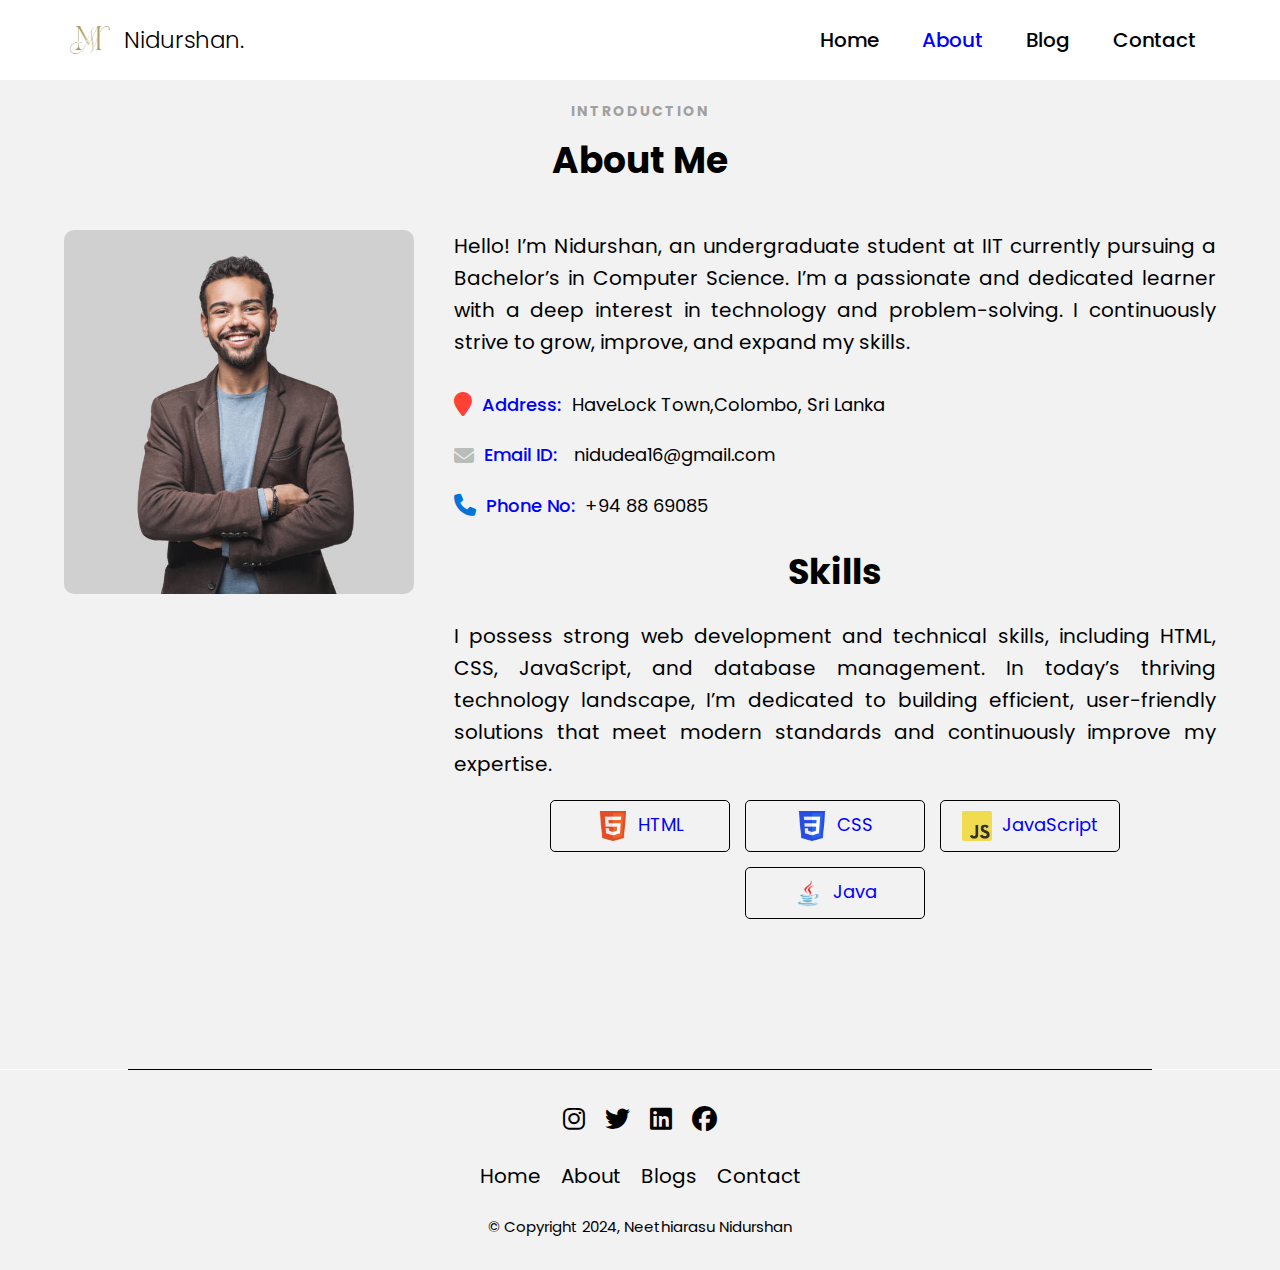
==== about.html @ 31b6a0bf "Changes in blog and html pages and css styling" ====
<!DOCTYPE html>
<html lang="en">
    
<head>
    <meta charset="UTF-8">
    <meta name="viewport" content="width=device-width, initial-scale=1.0">
    <link rel="stylesheet" href="https://cdnjs.cloudflare.com/ajax/libs/font-awesome/6.5.2/css/all.min.css">
    <link rel="stylesheet" href="style.css">
    <title>Portfolio Website</title>
</head>
<body>


    <!--
    =================================
        Header Section
    =================================
    - Contains the main navigation and logo
    - Fixed positioning at top of page
    - Includes responsive navigation toggle for mobile
    -->

    <header class="header">
        <!-- Logo container with image and text -->
        <div class="logo">
            <img src="images/download-removebg-preview.png" alt="logo">
            <span>Nidurshan.</span>
        </div>

        <input type="checkbox" id="check">
        <label for="check" class="icons">
            <i class="fas fa-bars" id="menu-icon"></i>
            <i class="fas fa-times" id="close-icon"></i>
        </label>

        <!-- Main navigation links -->
        <nav class="navbar">
            <a href="index.html" >Home</a>
            <a href="about.html" class="active">About</a>
            <a href="blogs.html" >Blog</a>
            <a href="contact.html" >Contact</a>
        </nav>
    </header>



    <main class="main-content">
        


        <section id="about" class="section">
            <div class="section-header">
                <h4>Introduction</h4>
                <h2>About Me</h2>
            </div>
            
            <div class="about-container">
                <div class="about-img">
                    <img src="images/image-bg.jpg" alt="Profile Picture" class="profile-image">
                </div>
                
                <div class="about-content">
                    <p class="about-text">
                        Hello! I’m Nidurshan, an undergraduate student at IIT currently pursuing a Bachelor’s in Computer Science.
                         I’m a passionate and dedicated learner with a deep 
                        interest in technology and problem-solving. I continuously strive to grow, improve, and expand my skills.
                    </p>
                    
                    <div class="contact-details">
                        <div class="detail-item">
                            <span class="icon"><i class="fa fa-map-marker" aria-hidden="true"></i></span>
                            <span class="label">Address:</span>
                            <span class="value">HaveLock Town,Colombo, Sri Lanka</span>
                        </div>
                        <div class="detail-item">
                            <span class="icon"><i class="fa fa-envelope" aria-hidden="true"></i></span>
                            <span class="label">Email ID:</span>
                            <span class="value">nidudea16@gmail.com</span>
                        </div>
                        <div class="detail-item">
                            <span class="icon"><i class="fa fa-phone" aria-hidden="true"></i></span>
                            <span class="label">Phone No:</span>
                            <span class="value">+94 88 69085</span>
                        </div>
                        
                    </div>
                    
                    <div id="skills" class="skills-section">
                        <h2>Skills</h2>
                        <div class="text">
                            I possess strong web development and technical skills, including HTML, CSS, JavaScript, and database management. 
                            In today’s thriving technology landscape, I’m dedicated to building efficient, 
                            user-friendly solutions that meet modern standards and continuously improve my expertise.
                        </div>
                  
                        <div class="cells">
                          <div class="cell">
                            <img src="images/html-logo.webp" alt="html logo">
                            <span>HTML</span>
                          </div>
                          
                          <div class="cell">
                            <img src="images/css-logo.webp" alt="css logo">
                            <span>CSS</span>
                          </div>
                          
                          <div class="cell">
                            <img src="images/javascript-logo.webp" alt="javascript logo">
                            <span>JavaScript</span>
                          </div>  
                          <div class="cell">
                            <img src="images/java-logo.png" alt="java logo">
                            <span>Java</span>
                          </div>
                        </div>
                      </div>
                </div>
            </div>
        </section>
    </main>
<hr>

<!--=================================
        Footer Section
    =================================
    Footer structure with three main sections:
    1. Social media icons
    2. Navigation menu
    3. Copyright text
-->
    
<footer>
    <ul class="social-icon">
        <li><a href=""><i class="fab fa-instagram"></i></a></li>
        <li><a href=""><i class="fab fa-twitter"></i></a></li>
        <li><a href=""><i class="fab fa-linkedin"></i></a></li>
        <li><a href=""><i class="fab fa-facebook"></i></a></li>
    </ul>

    <ul class="menu">
        <li><a href="index.html">Home</a></li>
        <li><a href="about.html">About</a></li>
        <li><a href="blogs.html">Blogs</a></li>
        <li><a href="contact.html">Contact</a></li>
    </ul>

    <p>
        <small>&copy; Copyright 2024, Neethiarasu Nidurshan</small>
    </p>
</footer>



</body>
</html>
---- style.css ----
@import url('https://fonts.googleapis.com/css2?family=Poppins:wght@300;400;500;600;700;800;900&display=swap');

/*
=================================
    Global Styles & Reset
=================================
    - Sets default styles and resets
    - Defines base font sizes and colors
    - Establishes basic layout parameters
*/

*{
    margin: 0;
    padding: 0;
    box-sizing: border-box;
    text-decoration: none;
    border: none;
    outline: none;
    font-family: 'Poppins', sans-serif;
}



html{
    font-size: 62.5%;
}

body{
    min-height: 100vh;
    
    color: #ffffff;
    line-height: 1.6;
    overflow:-moz-hidden-unscrollable;



}

section {
    padding: 60px 5%;
    max-width: 1400px;
    margin: 0 auto;
    min-height: 100vh;
}

main{
    background-color: #f2f2f2;
}

hr {
    border: none;
    height: 1px;
    background-color: black;
    width: 80%;
    margin: 0 auto;

}
/* HEADER / NAVIGATION LINKS */

.header {
    position: fixed;
    top: 0;
    left: 0;
    width: 100%;
    padding: 15px 5%;
    background-color:#fff;
    display: flex;
    justify-content: space-between;
    align-items: center;
    z-index: 100;
    transition: padding 0.3s ease;
}

.logo {
    display: flex;
    align-items: center;
}

.logo img {
    width: 50px;
    height: 50px;
    border-radius: 50%;
}

.logo span {
    color: black;
    font-size: 2.3rem;
    font-weight: 300;
    margin-left: 10px;
}

/* Navigation styles */
.navbar a {
    font-size: 2rem;
    color:black;
    text-decoration: none;
    font-weight: 500;
    margin: 0 20px;
    transition: color 0.3s ease;
}



.navbar a:hover,.navbar a.active {
    color: blue;
}

#check, .icons {
    display: none;
}

#close-icon,#menu-icon{
    color: black;
}

/* HOME SECTION */

.home{
    display: flex;
    justify-content: center;
    align-items: center;
    gap: 8rem;
    background-color: #f2f2f2;
}

.home .home-content h1{
    font-size: 6rem;
    font-weight: 700;
    line-height: 1.3;
    color: black;
}

span{
    color:blue;
}

.home-content h3{
    font-size: 4rem;
    margin-bottom: 1rem;
    font-weight: 700;
    color: black
}

.home-content p{
    font-size: 1.6rem;
}

.home-img{
    border-radius: 50%;
}

.home-img img{
    position: relative;
    width: 26vw;
    border-radius: 10%;
    box-shadow: 0 0 25px solid blue;
    cursor: pointer;
    transition: 0.2s linear;
}

.home-img img:hover{
    font-size: 1.8rem;
    font-weight: 500;
}

.social-icons a{
    display: inline-flex;
    justify-content: center;
    align-items: center;
    width: 4rem;
    height: 4rem;
    background-color: transparent;
    border: 0.2rem solid black;
    font-size: 2rem;
    border-radius: 50%;
    margin: 3rem 1.5rem 3rem 0;
    transition: 0.3s ease;
    color: black;
}

.social-icons a:hover{
    color: black;
    transform: scale(1.3) translateY(-5px);
    box-shadow: 0  0 25px black;
}

.btn{
    display: inline-block;
    padding: 1rem 2.8rem;
    background-color: white;
    border-radius: 4rem;
    font-size: 1.6rem;
    color: black;
    letter-spacing: 0.3rem;
    font-weight: 600;
    border: 2px solid black;
    transition: 0.3s ease;
    cursor: pointer;
}

.buttons a{
    display: inline-flex;
    justify-content: center;
    align-items: center;
    margin: 3rem 1.5rem 3rem 0;
    transition: 0.3s ease;
    color: black;
}

.buttons{
    display: flex;
    justify-content: flex-start;
    align-items: center;
}



.btn:hover{
    transform: scale3d(1.03);
    background-color: blue;
    color: black;
    box-shadow: 0 0 25px blue;
}

.typing-text{
    font-size: 34px;
    font-weight: 600;
    min-width: 280px;
}

.typing-text span{
    position: relative;
}

.typing-text span::before{
    content: "an Undegraduate.";
    color: blue;
    animation: words 20s infinite;
}

.typing-text span::after{
    content: "";
    background-color: #f2f2f2;
    position: absolute;
    width: calc(70%);
    height: 100%;
    border-left: 3px solid #f2f2f2;
    right: -8;
    animation: cursor 0.6s infinite;
}



@keyframes cursor{
    to{
        border-left: 2px solid blue;
    }
}

@keyframes words{
    0%, 20%{
        content: "a Web Developer.";
    }
}

/* About page */

/* ABOUT PAGE */
/* About section base styles */
#about {
    padding: 100px 5%;
}

.about-container {
    display: flex;
    justify-content: space-between;
    align-items: flex-start;
    gap: 40px;
    margin-top: 40px;
}

.section-header h4 {
    color: #a0a0a0;
    font-size: 14px;
    text-transform: uppercase;
    letter-spacing: 2px;
    margin-bottom: 10px;
}

.about-img {
    flex: 0 0 350px; /* Fixed width for image container */
}

.about-img img {
    width: 100%;
    height: auto;
    object-fit: cover;
    border-radius: 10px;
}

.about-content {
    flex: 1;
}

.section-header h2 {
    color: black;
    text-align: center;
    margin-bottom: 30px;
}

.about-text {
    font-size: 20px;
    line-height: 1.6;
    margin-bottom: 30px;
    color: black;
    text-align: justify;
}

/* Skills section */
.skills-section {
    padding: 0;
    margin-bottom: 50px;
}

.skills-section h2 {
    text-align: center;
    font-size: 35px;
    color: black;
    margin-bottom: 20px;
}

.skills-section .text {
    text-align: justify;
    margin-bottom: 20px;
    font-size: 20px;
    color: black;
}

.skills-section .cells {
    display: flex;
    justify-content: center;
    flex-wrap: wrap;
    gap: 15px;
}

.skills-section .cells .cell {
    display: flex;
    justify-content: center;
    align-items: center;
    gap: 10px;
    width: 180px;
    padding: 10px 20px;
    border: 1.5px solid black;
    border-radius: 5px;
}

.skills-section .cells .cell img {
    width: 30px;
    height: 30px;
    object-fit: contain;
    border-radius: 2px;
}

.skills-section .cells .cell span {
    font-size: 18px;
}

/* Contact details */
.contact-details {
    margin: 30px 0;
}

.detail-item {
    display: flex;
    align-items: center;
    margin-bottom: 15px;
    font-size: 18px;
}

.detail-item .icon {
    margin-right: 10px;
    font-size: 22px;
}

.detail-item .label {
    font-weight: 500;
    margin-right: 10px;
    min-width: 80px;
}

.detail-item .value {
    color: black;
}


.detail-item .fa-map-marker {
    color: #FF4136;  /* Bright red color */
    font-size: 24px;
}

/* Email icon styling */
.detail-item .fa-envelope {
    color: #b8bdb9;  /* Green color */
    font-size: 20px;
}

/* Phone icon styling */
.detail-item .fa-phone {
    color: #0074D9;  /* Blue color */
    font-size: 22px;
}

/* Container styles */
.container {
    max-width: 1200px;
    margin: 0 auto;
    padding: 120px 20px;
}

.expertise-header {
    text-align: center;
    margin-bottom: 40px;
}

.expertise-header h4 {
    color: #a0a0a0;
    font-size: 14px;
    text-transform: uppercase;
    letter-spacing: 2px;
    margin-bottom: 10px;
}

.expertise-header h2 {
    font-size: 36px;
    color: black;
}

/* Grid layout */
.expertise-grid {
    display: grid;
    grid-template-columns: repeat(auto-fit, minmax(300px, 1fr));
    gap: 20px;
}

/* Card container */
.expertise-card {
    display: flex;
    flex-direction: column;
    position: relative;
    height: 500px;
    background: rgba(242, 242, 242, 0.1);
    backdrop-filter: blur(10px);
    -webkit-backdrop-filter: blur(10px);
    border-radius: 8px;
    overflow: hidden;
    transition: transform 0.3s ease, box-shadow 0.3s ease;
    box-shadow: 10px 10px 15px rgba(70, 70, 70, 0.12);
    cursor: pointer;
    border: 1px solid rgba(255, 255, 255, 0.2);
}

.expertise-card:hover {
    transform: translateY(-5px);
    box-shadow: 10px 10px 15px rgba(70, 70, 70, 0.2);
}

/* Image styles */
.expertise-image {
    width: 100%;
    height: 200px;
    object-fit: cover;
    transition: transform 0.3s ease-in-out;
}

.expertise-card:hover .expertise-image {
    transform: scale(1.2);
}

/* Content container */
.expertise-content {
    display: flex;
    flex-direction: column;
    padding: 20px;
    position: relative;
    height: calc(100% - 200px); 
}

/* Title styles */
.expertise-title {
    font-size: 20px;
    font-weight: bold;
    margin-bottom: 10px;
    color: #333;
}

/* Date styles */
.expertise-date {
    font-size: 12px;
    color: #a0a0a0;
    margin-bottom: 15px;
}

/* Description styles */
.expertise-description {
    font-size: 14px;
    color: #a0a0a0;
    line-height: 1.6;
    /* Add max-height and overflow for long content */
    max-height: 120px;
    overflow: hidden;
    text-overflow: ellipsis;
    display: -webkit-box;
    -webkit-line-clamp: 5;
    -webkit-box-orient: vertical;
}

/* Read more button container */
.read-more-box {
    position: absolute;
    bottom: 10px;
    left: 20px;
    background-color: #0066cc;
    padding: 8px 16px;
    border-radius: 4px;
    transition: background-color 0.3s ease;
}

.read-more-box span {
    color: white;
    font-size: 14px;
    font-weight: 500;
    letter-spacing: 0.5px;
}

.expertise-card:hover .read-more-box {
    background-color: #0052a3;
}


/* Contact Page */

/* Contact Info Styles */
.contact-section {
    background-color: #f2f2f2;
    color: black;
    padding: 120px 4% 3% 5%;
    font-family: 'Poppins', sans-serif;
}

.section-header {
    text-align: center;
    margin-bottom: 40px;
}

.section-header h4 {
    color: #a0a0a0;
    font-size: 14px;
    text-transform: uppercase;
    letter-spacing: 2px;
    margin-bottom: 10px;
}

.section-header h2 {
    font-size: 36px;
    margin-bottom: 10px;
}

.section-header p {
    font-size: 14px;
    color: #777;
}

.contact-container {
    display: flex;
    justify-content: space-between;
    gap: 45px;
    max-width: 1200px;
    margin: 0 auto;
}

.contact-info, .contact-form {
    flex: 1;
}

/* Contact Info Side*/
.contact-info {
    display: flex;
    flex-direction: column;
    align-items: flex-start;
    box-shadow: 10px 10px 15px rgba(70,70,70,0.12);
    border-radius: 8px;
    padding: 20px;
    background: white;
    transform: translateY(0);
    transition: transform 0.3s ease, box-shadow 0.3s ease;
    
}

.contact-info .profile-image {
    width: 100%;
    border-radius: 8px;
    margin-bottom: 3px;
}

.contact-info h2 {
    font-size: 24px;
    margin-bottom: 10px;
}

.job-title {
    font-size: 16px;
    color: #777;
    margin-bottom: 15px;
}

.availability {
    font-size: 14px;
    line-height: 1.6;
    margin-bottom: 20px;
}

.contact-details {
    margin-bottom: 20px;
}

.contact-details p {
    margin-bottom: 5px;
}

.contact-details a {
    color: black;
    text-decoration: none;
}

.social-media p {
    color: black;
}

.social-icons {
    display: flex;
    gap: 10px;
}

.social-icons a {
    color:black;
    text-decoration: none;
    font-size: 18px;
    transition: color 0.3s ease;
}

.social-icons a:hover {
    color: #3498db;
}



/* Contact Info Form Styles */
.contact-form {
    min-width: 75%;
    display: flex;
    flex-direction: column;
    box-shadow: 0 10px 30px rgba(0, 0, 0, 0.15);
    overflow: hidden;
    border-radius: 8px;
    padding: 20px;
    background: white;
    transform: translateY(0);
    transition: transform 0.3s ease, box-shadow 0.3s ease;
}

.form-group {
    margin-bottom: 20px;
}

.form-group label {
    display: block;
    font-size: 12px;
    color:black;
    margin-bottom: 5px;
}

/* Attribute Selector */
input[required],
.form-group textarea {
    width: 100%;
    padding: 12px;
    background-color:rgba(176, 170, 170, 0.12);
    border: none;
    border-radius: 4px;
    color: black;
    font-size: 16px;
    box-shadow: inset -10px -10px 15px rgba(19, 16, 16, 0.12), 
           i
}

.form-group textarea {
    resize:none;
    height: 350px;
}

.send-message {
    align-self: center;
    background-color: black;
    color: white;
    border: none;
    font-size: 16px;
    cursor: pointer;
    display: flex;
    align-items: center;
    gap: 10px;
    padding: 10px 10px;
    transition:  0.3s ease;
}

.send-message:hover {
    gap: 15px;
}




/* footer */

footer{
    position: relative;
    background-color:  #f2f2f2;
    width: 100%;
    min-height: 100px;
    padding: 20px 50px;
    display: flex ;
    justify-content: center;
    align-items: center;
    flex-direction: column;
}

footer .social-icon, 
footer .menu{
    position: relative;
    display: flex;
    justify-content: center;
    align-items: center;
    margin: 10px 0;
    flex-wrap: wrap;
}

footer .social-icon li,
footer .menu li{
    list-style: none;

}
footer .social-icon li a{
    font-size: 2.5rem;
    color:black;
    margin: 0 10px;
    display: inline-block;
    transition: 0.5s;
}

footer .social-icon li a:hover{
    transform: translateY(-10px);
}

footer .menu li a{
    font-size: 2rem;
    color: black;
    margin: 0 10px;
    display: inline-block;
    text-decoration: none;
    opacity: 1;
}

footer .menu li a:hover{
    opacity: 1.5;
}

footer p{
    color: black;
    text-align: center;
    margin-top: 10px;
    margin-bottom: 10px;
    font-size: 1.8rem;
}

/*
=================================
    Media Queries
=================================
    - Breakpoints at 1024px, 992px, 768px, and 480px
    - Responsive adjustments for layout and typography
    - Mobile navigation handling
*/


/* Large tablet and small desktop adjustments */
@media (max-width: 1024px){
    .home{
        gap: 4rem;
    }
    .home-img img{
        width: 40vw;
        margin-top: 4rem;
    }
    .box-wrapper {
        flex-direction: column;
    }
}


/* Tablet layout adjustments */
@media (max-width: 992px) {
    .header {
        padding: 12px 4%;
    }

    section {
        padding: 60px 4%;
    }

    h1 {
        font-size: 2rem;
    }

    .home{
        flex-direction: column;
    }

    .home .home-content h3{
        font-size: 2.5rem;
    }

    .home-content h1{
        font-size: 5rem;
    }

    .home-img img{
        width: 50vw;
        margin-top: 4rem;
    }

    .contact-container {
        flex-direction: column;
    }
    
    .contact-info, .contact-form {
        width: 100%;
    }
    
    .profile-image , .about-image{
        max-width: 300px;
    }
    .about-container {
        gap: 30px;
    }
    
    .about-img {
        flex: 0 0 250px;
    }
    
    .about-text {
        font-size: 18px;
    }
    
    .skills-section .cells .cell {
        width: 160px;
    }

    
}

/* Mobile navigation and layout adjustments */
@media (max-width: 768px) {
    .icons {
        display: block;
        font-size: 3rem;
        cursor: pointer;
    }

    #check:checked~.icons #menu-icon{
        display: none;
    }

    .icons #close-icon{
        display: none;
    }

    #check:checked~.icons #close-icon{
        display: block;
    }

    #check:checked ~ .navbar {
        height: auto;
        padding: 15px 0;
    }

    .navbar {
        position: absolute;
        top: 100%;
        left: 0;
        width: 100%;
        background-color: rgb(255, 255, 255,0.2);
        backdrop-filter: blur(10px);
        height: 0;
        overflow: hidden;
        transition: height 0.3s ease;
    }
    .navbar a {
        display: block;
        margin: 15px 0;
        text-align: center;
    }

    .home{
        flex-direction: column;
    }

    .home .home-content h3{
        font-size: 2rem;
    }

    .home-content h1{
        font-size: 3rem;
    }

    .home-img img{
        width: 60vw;
        margin-top: 3rem;
    }

    .text-content,.typing-text {
        padding-right: 0;
        text-align: center;
    }

    #about {
        padding: 90px 4%;
    }
    
    .about-container {
        flex-direction: column;
        align-items: center;
        gap: 30px;
    }
    
    .about-img {
        flex: 0 0 auto;
        width: 200px;
    }
    
    .about-content {
        width: 100%;
    }
    
    .skills-section .text {
        font-size: 18px;
    }
    
    .detail-item {
        font-size: 16px;
    }


    .expertise-grid {
        grid-template-columns: 1fr;
    }

    .social-icons, .buttons {
        justify-content: center;
    }

    .image-content {
        margin-bottom: 30px;
    }

    .section-header h2 {
        font-size: 28px;
    }
    
    .detail-item {
        justify-content: center;
    }
    
    .contact-info h2 {
        font-size: 20px;
    }
    
    .form-group input,
    .form-group textarea {
        font-size: 14px;
    }

}

/* Small mobile device optimizations */
@media (max-width: 480px) {
    h1 {
        font-size: 1.8rem;
    }

    .logo span {
        font-size: 2rem;
    }

    .detail-item {
        flex-direction: column;
        align-items: flex-start;
    }
    
    .detail-item .label {
        margin-bottom: 5px;
    }

    .contact-section {
        padding: 40px 4%;
    }
    
    .section-header h2 {
        font-size: 24px;
    }
    
    .social-icons, .buttons {
        flex-wrap: wrap;
    }

    .profile-image , .about-image{
        width: 300px;
    }
    #about {
        padding: 40px 3%;
    }
    
    .about-img {
        width: 180px;
    }
    
    .section-header h2 {
        font-size: 24px;
    }
    
    .about-text {
        font-size: 16px;
    }
    
    .skills-section h2 {
        font-size: 24px;
    }
    
    .skills-section .cells .cell {
        width: 140px;
        padding: 8px 15px;
    }
    
    .skills-section .cells .cell img {
        width: 25px;
        height: 25px;
    }
    
    .skills-section .cells .cell span {
        font-size: 16px;
    }
    
    .detail-item {
        font-size: 14px;
    }
    
    .detail-item .icon {
        font-size: 18px;
    }

}
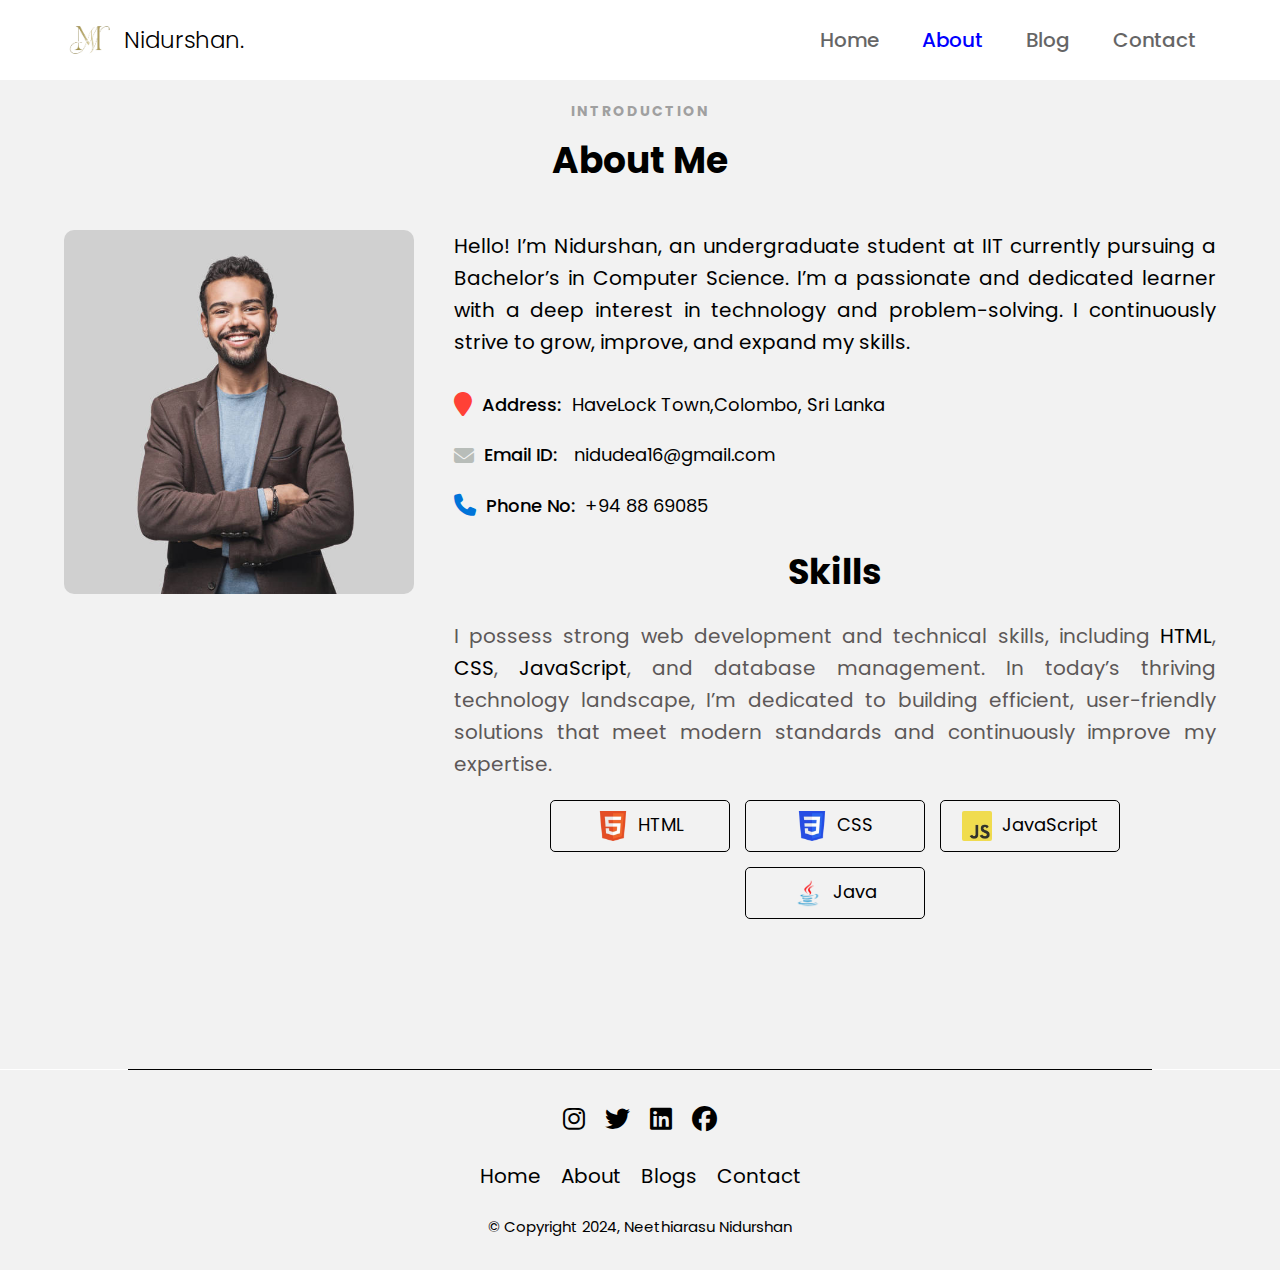
==== commit 35f7e35a: "Changes in css styling" ====
--- a/about.html
+++ b/about.html
@@ -5,8 +5,8 @@
     <meta charset="UTF-8">
     <meta name="viewport" content="width=device-width, initial-scale=1.0">
     <link rel="stylesheet" href="https://cdnjs.cloudflare.com/ajax/libs/font-awesome/6.5.2/css/all.min.css">
-    <link rel="stylesheet" href="style.css">
-    <title>Portfolio Website</title>
+    <link rel="stylesheet" href="css/style.css">
+    <title>About</title>
 </head>
 <body>
 
@@ -61,7 +61,7 @@
                 
                 <div class="about-content">
                     <p class="about-text">
-                        Hello! I’m Nidurshan, an undergraduate student at IIT currently pursuing a Bachelor’s in Computer Science.
+                        Hello! I’m <span>Nidurshan</span>, an undergraduate student at IIT currently pursuing a Bachelor’s in Computer Science.
                          I’m a passionate and dedicated learner with a deep 
                         interest in technology and problem-solving. I continuously strive to grow, improve, and expand my skills.
                     </p>
@@ -88,27 +88,31 @@
                     <div id="skills" class="skills-section">
                         <h2>Skills</h2>
                         <div class="text">
-                            I possess strong web development and technical skills, including HTML, CSS, JavaScript, and database management. 
+                            I possess strong web development and technical skills, including 
+                            <span class="highlight">HTML</span>, 
+                            <span class="highlight">CSS</span>, 
+                            <span class="highlight">JavaScript</span>, and database management. 
                             In today’s thriving technology landscape, I’m dedicated to building efficient, 
                             user-friendly solutions that meet modern standards and continuously improve my expertise.
                         </div>
+                        
                   
-                        <div class="cells">
-                          <div class="cell">
+                        <div class="boxs">
+                          <div class="box">
                             <img src="images/html-logo.webp" alt="html logo">
                             <span>HTML</span>
                           </div>
                           
-                          <div class="cell">
+                          <div class="box">
                             <img src="images/css-logo.webp" alt="css logo">
                             <span>CSS</span>
                           </div>
                           
-                          <div class="cell">
+                          <div class="box">
                             <img src="images/javascript-logo.webp" alt="javascript logo">
                             <span>JavaScript</span>
                           </div>  
-                          <div class="cell">
+                          <div class="box">
                             <img src="images/java-logo.png" alt="java logo">
                             <span>Java</span>
                           </div>
--- a/css/style.css
+++ b/css/style.css
@@ -0,0 +1,1207 @@
+
+@import url('https://fonts.googleapis.com/css2?family=Poppins:wght@300;400;500;600;700;800;900&display=swap');
+
+/*
+=================================
+    Global Styles & Reset
+=================================
+    - Sets default styles and resets
+    - Defines base font sizes and colors
+    - Establishes basic layout parameters
+*/
+
+*{
+    margin: 0;
+    padding: 0;
+    box-sizing: border-box;
+    text-decoration: none;
+    border: none;
+    outline: none;
+    font-family: 'Poppins', sans-serif;
+}
+
+
+
+html{
+    font-size: 62.5%;
+}
+
+body{
+    min-height: 100vh;
+    
+    color: #ffffff;
+    line-height: 1.6;
+    overflow:-moz-hidden-unscrollable;
+
+
+
+}
+
+section {
+    padding: 60px 5%;
+    max-width: 1400px;
+    margin: 0 auto;
+    min-height: 100vh;
+}
+
+main{
+    background-color: #f2f2f2;
+}
+
+hr {
+    border: none;
+    height: 1px;
+    background-color: black;
+    width: 80%;
+    margin: 0 auto;
+
+}
+/* HEADER / NAVIGATION LINKS */
+
+.header {
+    position: fixed;
+    top: 0;
+    left: 0;
+    width: 100%;
+    padding: 15px 5%;
+    background-color:#fff;
+    display: flex;
+    justify-content: space-between;
+    align-items: center;
+    z-index: 100;
+    transition: padding 0.3s ease;
+}
+
+.logo {
+    display: flex;
+    align-items: center;
+}
+
+.logo img {
+    width: 50px;
+    height: 50px;
+    border-radius: 50%;
+}
+
+.logo span {
+    color: black;
+    font-size: 2.3rem;
+    font-weight: 300;
+    margin-left: 10px;
+}
+
+/* Navigation styles */
+.navbar a {
+    font-size: 2rem;
+    color:black;
+    text-decoration: none;
+    font-weight: 500;
+    margin: 0 20px;
+    transition: color 0.3s ease;
+}
+
+
+
+.navbar a:hover,.navbar a.active {
+    color: blue;
+}
+
+
+.navbar a:hover, 
+.navbar a:not(.active) {/* Negation pseudo class */
+    opacity: 0.6;
+}
+
+#check, .icons {
+    display: none;
+    width: 30px;
+}
+
+#close-icon,#menu-icon{
+    color: black;
+}
+
+/* HOME SECTION */
+
+.home{
+    display: flex;
+    justify-content: center;
+    align-items: center;
+    gap: 8rem;
+    background-color: #f2f2f2;
+}
+
+.home .home-content h1{
+    font-size: 6rem;
+    font-weight: 700;
+    line-height: 1.3;
+    color: black;
+}
+
+.home-content h3{
+    font-size: 4rem;
+    margin-bottom: 1rem;
+    font-weight: 700;
+    color: black
+}
+
+.home-content p{
+    font-size: 1.6rem;
+}
+
+.home-img{
+    border-radius: 50%;
+}
+
+.home-img img{
+    position: relative;
+    width: 26vw;
+    border-radius: 10%;
+    box-shadow: 0 0 25px solid blue;
+    cursor: pointer;
+    transition: 0.2s linear;
+}
+
+.home-img img:hover{
+    font-size: 1.8rem;
+    font-weight: 500;
+}
+
+.social-icons a {
+    display: inline-flex;
+    justify-content: center;
+    align-items: center;
+    width: 4rem;
+    height: 4rem;
+    background-color: transparent; /* Default background */
+    border: 0.2rem solid black;
+    font-size: 2rem;
+    border-radius: 50%;
+    margin: 3rem 1.5rem 3rem 0;
+    transition: 0.3s ease;
+    color: black;
+}
+
+/* nth child pseudo class to odd and even icons */
+.social-icons a:nth-child(odd) {
+    background-color: lightblue; /* Odd icons */
+}
+
+.social-icons a:nth-child(even) {
+    background-color: lightgreen; /* Even icons */
+}
+
+/* Optional: Add hover effects */
+.social-icons a:hover {
+    background-color: darkgrey; 
+    transform: scale(1.3) translateY(-5px);
+    color: white; 
+}
+
+.btn{
+    display: inline-block;
+    padding: 1rem 2.8rem;
+    background-color: white;
+    border-radius: 4rem;
+    font-size: 1.6rem;
+    color: black;
+    letter-spacing: 0.3rem;
+    font-weight: 600;
+    border: 2px solid black;
+    transition: 0.3s ease;
+    cursor: pointer;
+}
+
+.buttons a{
+    display: inline-flex;
+    justify-content: center;
+    align-items: center;
+    margin: 3rem 1.5rem 3rem 0;
+    transition: 0.3s ease;
+    color: black;
+}
+
+/* nth child pseudo class to odd and even icons */
+.buttons a:nth-child(odd) {
+    background-color: lightblue; /* Odd icons */
+}
+
+.buttons a:nth-child(even) {
+    background-color: lightgreen; /* Even icons */
+}
+
+.buttons{
+    display: flex;
+    justify-content: flex-start;
+    align-items: center;
+}
+
+/* Hover effects for odd and even icons */
+.buttons a:nth-child(odd):hover {
+   
+    transform: scale3d(1.03);
+    color: black;
+    box-shadow: 0 0 25px lightgreen;
+}
+
+.buttons a:nth-child(even):hover {
+    transform: scale3d(1.03);
+    color: black;
+    box-shadow: 0 0 25px  lightblue;
+}
+
+
+
+.typing-text{
+    font-size: 20px;
+    font-weight: 600;
+    min-width: 280px;
+}
+
+.typing-text span{
+    position: relative;
+}
+
+.typing-text span::before{
+    content: "an Undegraduate.";
+    color: blue;
+    animation: words 10s infinite;
+}
+
+.typing-text span::after{
+    content: "";
+    background-color: #231f1f;
+    position: absolute;
+    height: 100%;
+    border-left: 3px solid #f2f2f2;
+    animation: cursor 0.6s infinite;
+}
+
+
+
+@keyframes cursor{
+    to{
+        border-left: 2px solid blue;
+    }
+}
+
+@keyframes words{
+    0%, 20%{
+        content: "a Web Developer.";
+    }
+}
+
+/* About page */
+
+/* ABOUT PAGE */
+/* About section base styles */
+#about {
+    padding: 100px 5%;
+}
+
+.about-container {
+    display: flex;
+    justify-content: space-between;
+    align-items: flex-start;
+    gap: 40px;
+    margin-top: 40px;
+}
+
+.section-header h4 {
+    color: #a0a0a0;
+    font-size: 14px;
+    text-transform: uppercase;
+    letter-spacing: 2px;
+    margin-bottom: 10px;
+}
+
+/* Relational selector */
+.about-content p>span{
+    color: #3498db;
+}
+
+#about span{
+    color: black;
+}
+
+.about-img {
+    flex: 0 0 350px;
+}
+
+.about-img img {
+    width: 100%;
+    height: auto;
+    object-fit: cover;
+    border-radius: 10px;
+}
+
+.about-content {
+    flex: 1;
+}
+
+.section-header h2 {
+    color: black;
+    text-align: center;
+    margin-bottom: 30px;
+}
+
+.about-text {
+    font-size: 20px;
+    line-height: 1.6;
+    margin-bottom: 30px;
+    color: black;
+    text-align: justify;
+}
+
+/* Skills section */
+.skills-section {
+    padding: 0;
+    margin-bottom: 50px;
+}
+
+.skills-section h2 {
+    text-align: center;
+    font-size: 35px;
+    color: black;
+    margin-bottom: 20px;
+}
+
+.skills-section .text {
+    text-align: justify;
+    margin-bottom: 20px;
+    font-size: 20px;
+    color: black;
+}
+
+.skills-section .boxs {
+    display: flex;
+    justify-content: center;
+    flex-wrap: wrap;
+    gap: 15px;
+}
+
+.skills-section .boxs .box {
+    display: flex;
+    justify-content: center;
+    align-items: center;
+    gap: 10px;
+    width: 180px;
+    padding: 10px 20px;
+    border: 1.5px solid black;
+    border-radius: 5px;
+}
+
+.skills-section .boxs .box img {
+    width: 30px;
+    height: 30px;
+    object-fit: contain;
+    border-radius: 2px;
+}
+
+.skills-section .boxs .box span {
+    font-size: 18px;
+}
+
+/* Contact details */
+.contact-details {
+    margin: 30px 0;
+}
+
+.detail-item {
+    display: flex;
+    align-items: center;
+    margin-bottom: 15px;
+    font-size: 18px;
+}
+
+.detail-item .icon {
+    margin-right: 10px;
+    font-size: 22px;
+}
+
+.detail-item .label {
+    font-weight: 500;
+    margin-right: 10px;
+    min-width: 80px;
+}
+
+.text {
+    color: black; /* Default text color */
+}
+
+.highlight {
+    color: green; /* Color for highlighted words */
+}
+
+
+.text:not(.highlight) {/* Using negation to style text that is NOT highlighted */
+    color: rgb(93, 88, 88); 
+}
+
+
+.detail-item .value {
+    color: black;
+}
+
+
+.detail-item .fa-map-marker {
+    color: #FF4136;  /* Bright red color */
+    font-size: 24px;
+}
+
+/* Email icon styling */
+.detail-item .fa-envelope {
+    color: #b8bdb9;  /* Green color */
+    font-size: 20px;
+}
+
+/* Phone icon styling */
+.detail-item .fa-phone {
+    color: #0074D9;  /* Blue color */
+    font-size: 22px;
+}
+
+
+
+
+
+/* blogs */
+/* Container styles */
+.container {
+    max-width: 1200px;
+    margin: 0 auto;
+    padding: 120px 20px;
+}
+
+.expertise-header {
+    text-align: center;
+    margin-bottom: 40px;
+}
+
+.expertise-header h4 {
+    color: #a0a0a0;
+    font-size: 14px;
+    text-transform: uppercase;
+    letter-spacing: 2px;
+    margin-bottom: 10px;
+}
+
+.expertise-header h2 {
+    font-size: 36px;
+    color: black;
+}
+
+/* Grid layout */
+.expertise-grid {
+    display: grid;
+    grid-template-columns: repeat(auto-fit, minmax(300px, 1fr));
+    gap: 20px;
+}
+
+/* Card container */
+.expertise-card {
+    display: flex;
+    flex-direction: column;
+    position: relative;
+    height: 500px;
+    background: rgba(242, 242, 242, 0.1);
+    backdrop-filter: blur(10px);
+    -webkit-backdrop-filter: blur(10px);
+    border-radius: 8px;
+    overflow: hidden;
+    transition: transform 0.3s ease, box-shadow 0.3s ease;
+    box-shadow: 10px 10px 15px rgba(70, 70, 70, 0.12);
+    cursor: pointer;
+    border: 1px solid rgba(255, 255, 255, 0.2);
+}
+
+.expertise-card:hover {
+    transform: translateY(-5px);
+    box-shadow: 10px 10px 15px rgba(70, 70, 70, 0.2);
+}
+
+/* Image styles */
+.expertise-image {
+    width: 100%;
+    height: 200px;
+    object-fit: cover;
+    transition: transform 0.3s ease-in-out;
+}
+
+.expertise-card:hover .expertise-image {
+    transform: scale(1.2);
+}
+
+/* Content container */
+.expertise-content {
+    display: flex;
+    flex-direction: column;
+    padding: 20px;
+    position: relative;
+    height: calc(100% - 200px); 
+}
+
+/* Title styles */
+.expertise-title {
+    font-size: 20px;
+    font-weight: bold;
+    margin-bottom: 10px;
+    color: #333;
+}
+
+/* Date styles */
+.expertise-date {
+    font-size: 12px;
+    color: #a0a0a0;
+    margin-bottom: 15px;
+}
+
+/* Description styles */
+.expertise-description {
+    font-size: 14px;
+    color: #a0a0a0;
+    line-height: 1.6;
+    /* Add max-height and overflow for long content */
+    max-height: 120px;
+    overflow: hidden;
+    text-overflow: ellipsis;
+    display: -webkit-box;
+    -webkit-box-orient: vertical;
+}
+
+/* Read more button container */
+.read-more-box {
+    position: absolute;
+    bottom: 10px;
+    left: 20px;
+    background-color: #0066cc;
+    padding: 8px 16px;
+    border-radius: 4px;
+    transition: background-color 0.3s ease;
+}
+
+.read-more-box span {
+    color: white;
+    font-size: 14px;
+    font-weight: 500;
+    letter-spacing: 0.5px;
+}
+
+.expertise-card:hover .read-more-box {
+    background-color: #0052a3;
+}
+
+
+/* Contact Page */
+
+/* Contact Info Styles */
+.contact-section {
+    background-color: #f2f2f2;
+    color: black;
+    padding: 120px 4% 3% 5%;
+    font-family: 'Poppins', sans-serif;
+}
+
+.section-header {
+    text-align: center;
+    margin-bottom: 40px;
+}
+
+.section-header h4 {
+    color: #a0a0a0;
+    font-size: 14px;
+    text-transform: uppercase;
+    letter-spacing: 2px;
+    margin-bottom: 10px;
+}
+
+.section-header h2 {
+    font-size: 36px;
+    margin-bottom: 10px;
+}
+
+.section-header p {
+    font-size: 14px;
+    color: #777;
+}
+
+.contact-container {
+    display: flex;
+    justify-content: space-between;
+    gap: 45px;
+    max-width: 1200px;
+    margin: 0 auto;
+}
+
+.contact-info, .contact-form {
+    flex: 1;
+}
+
+/* Contact Info Side*/
+.contact-info {
+    display: flex;
+    flex-direction: column;
+    align-items: flex-start;
+    box-shadow: 10px 10px 15px rgba(70,70,70,0.12);
+    border-radius: 8px;
+    padding: 20px;
+    background: white;
+    transform: translateY(0);
+    transition: transform 0.3s ease, box-shadow 0.3s ease;
+    
+}
+
+.contact-info .profile-image {
+    width: 100%;
+    border-radius: 8px;
+    margin-bottom: 3px;
+}
+
+.contact-info h2 {
+    font-size: 24px;
+    margin-bottom: 10px;
+}
+
+.job-title {
+    font-size: 16px;
+    color: #777;
+    margin-bottom: 15px;
+}
+
+.availability {
+    font-size: 16px;
+    line-height: 1.6;
+    margin-bottom: 20px;
+}
+
+.contact-details {
+    margin-bottom: 20px;
+}
+
+.contact-details p {
+    margin-bottom: 5px;
+    font-size: 15px;
+}
+
+.contact-details a {
+    color: black;
+    text-decoration: none;
+}
+
+.social-media p {
+    color: black;
+}
+
+.social-icons {
+    display: flex;
+    gap: 10px;
+}
+
+.social-icons a {
+    color:black;
+    text-decoration: none;
+    font-size: 18px;
+    transition: color 0.3s ease;
+}
+
+.social-icons a:hover {
+    color: #3498db;
+}
+
+/* Contact Info Form Styles */
+.contact-form {
+    min-width: 75%;
+    display: flex;
+    flex-direction: column;
+    box-shadow: 0 10px 30px rgba(0, 0, 0, 0.15); 
+    overflow: hidden;
+    border-radius: 8px;
+    padding: 20px;
+    background: white;
+    transform: translateY(0);
+}
+
+.form-group {
+    margin-bottom: 20px;
+}
+
+.form-group label {
+    display: block;
+    font-size: 12px;
+    color: black;
+    margin-bottom: 5px;
+}
+
+/* Attribute Selector for Inputs */
+input[required],
+.form-group textarea {
+    width: 100%;
+    padding: 12px;
+    background-color: rgba(176, 170, 170, 0.12);
+    border: none;
+    border-radius: 4px;
+    color: black;
+    font-size: 16px;
+    box-shadow: inset -10px -10px 15px rgba(19, 16, 16, 0.12);
+    transition: background-color 0.3s ease; /* Smooth transition */
+}
+
+/* Change background color when the input is valid */
+/* Use of validity Pseudo Class */
+input[required]:valid,
+.form-group textarea:valid {
+    background-color: #d4edda; /* Light green background */
+}
+
+/* Prevent textarea resizing */
+.form-group textarea {
+    resize: none;
+    height: 350px;
+}
+
+.send-message {
+    align-self: center;
+    background-color: black;
+    color: white;
+    border: none;
+    font-size: 16px;
+    cursor: pointer;
+    display: flex;
+    align-items: center;
+    gap: 10px;
+    padding: 10px 10px;
+    transition:  0.3s ease;
+}
+
+.send-message:hover {
+    gap: 15px;
+}
+
+
+
+
+/* footer */
+
+footer{
+    position: relative;
+    background-color:  #f2f2f2;
+    width: 100%;
+    min-height: 100px;
+    padding: 20px 50px;
+    display: flex ;
+    justify-content: center;
+    align-items: center;
+    flex-direction: column;
+}
+
+footer .social-icon, 
+footer .menu{
+    position: relative;
+    display: flex;
+    justify-content: center;
+    align-items: center;
+    margin: 10px 0;
+    flex-wrap: wrap;
+}
+
+footer .social-icon li,
+footer .menu li{
+    list-style: none;
+
+}
+footer .social-icon li a{
+    font-size: 2.5rem;
+    color:black;
+    margin: 0 10px;
+    display: inline-block;
+    transition: 0.5s;
+}
+
+
+footer .social-icon li a:hover{
+    transform: translateY(-10px);  /* Use of transform attribute */
+}
+
+footer .menu li a{
+    font-size: 2rem;
+    color: black;
+    margin: 0 10px;
+    display: inline-block;
+    text-decoration: none;
+    opacity: 1;
+}
+
+footer .menu li a:hover{
+    opacity: 1.5;
+}
+
+footer p{
+    color: black;
+    text-align: center;
+    margin-top: 10px;
+    margin-bottom: 10px;
+    font-size: 1.8rem;
+}
+
+/*
+=================================
+    Media Queries
+=================================
+    - Breakpoints at 1024px, 992px, 768px, and 480px
+    - Responsive adjustments for layout and typography
+    - Mobile navigation handling
+*/
+
+
+/* Large tablet and small desktop adjustments */
+@media (max-width: 1024px){
+    .home{
+        gap: 4rem;
+    }
+    .home-img img{
+        width: 40vw;
+        margin-top: 4rem;
+    }
+    .box-wrapper {
+        flex-direction: column;
+    }
+}
+
+
+/* Tablet layout adjustments */
+@media (max-width: 992px) {
+    .header {
+        padding: 12px 4%;
+    }
+
+    section {
+        padding: 60px 4%;
+    }
+
+    h1 {
+        font-size: 2rem;
+    }
+
+    .logo img {
+        width: 45px;
+        height: 45px;
+    }
+
+    .logo span {
+        font-size: 2rem;
+    }
+
+    .navbar a {
+        font-size: 1.8rem;
+    }
+
+    .home{
+        flex-direction: column;
+    }
+
+    .home .home-content h1{
+        font-size: 5rem;
+        text-align: center;
+    }
+
+    .home-img img{
+        width: 50vw;
+        margin-top: 4rem;
+    }
+
+    .contact-container {
+        flex-direction: column;
+    }
+    
+    .contact-info, .contact-form {
+        width: 100%;
+    }
+    
+    .profile-image , .about-image{
+        max-width: 300px;
+    }
+    .about-container {
+        gap: 30px;
+    }
+    
+    .about-img {
+        flex: 0 0 250px;
+    }
+    
+    .about-text {
+        font-size: 18px;
+    }
+    
+    .skills-section .boxs .box {
+        width: 160px;
+    }
+
+    
+}
+
+/* Mobile navigation and layout adjustments */
+@media (max-width: 768px) {
+    .icons {
+        display: block;
+        font-size: 3rem;
+        cursor: pointer;
+    }
+    .logo img {
+        width: 40px;
+        height: 40px;
+    }
+
+    .logo span {
+        font-size: 1.8rem;
+    }
+
+    .navbar a {
+        font-size: 1.6rem;
+    }
+
+    #check:checked~.icons #menu-icon{
+        display: none;
+    }
+
+    .icons #close-icon{
+        display: none;
+    }
+
+    #check:checked~.icons #close-icon{
+        display: block;
+    }
+
+    #check:checked ~ .navbar {
+        height: auto;
+        padding: 15px 0;
+    }
+
+    .navbar {
+        position: absolute;
+        top: 100%;
+        left: 0;
+        width: 100%;
+        background-color: rgb(255, 255, 255,0.2);
+        backdrop-filter: blur(10px);
+        height: 0;
+        overflow: hidden;
+        transition: height 0.3s ease;
+    }
+    .navbar a {
+        display: block;
+        margin: 15px 0;
+        text-align: center;
+    }
+
+    .home{
+        flex-direction: column;
+    }
+
+    .home .home-content h1{
+        font-size: 4rem;
+        text-align: center;
+    }
+
+    .home-content h3{
+        font-size: 2rem;
+        font-weight: 400;
+    }
+
+
+    .home-img img{
+        width: 60vw;
+        margin-top: 3rem;
+    }
+
+    .text-content,.typing-text {
+        padding-right: 0;
+        text-align: center;
+    }
+
+    #about {
+        padding: 90px 4%;
+    }
+    
+    .about-container {
+        flex-direction: column;
+        align-items: center;
+        gap: 30px;
+    }
+    
+    .about-img {
+        flex: 0 0 auto;
+        width: 200px;
+    }
+    
+    .about-content {
+        width: 100%;
+    }
+    
+    .skills-section .text {
+        font-size: 18px;
+    }
+    
+    .detail-item {
+        font-size: 16px;
+    }
+
+
+    .expertise-grid {
+        grid-template-columns: 1fr;
+    }
+
+    .social-icons, .buttons {
+        justify-content: center;
+    }
+
+    .image-content {
+        margin-bottom: 30px;
+    }
+
+    .section-header h2 {
+        font-size: 28px;
+    }
+    
+    .detail-item {
+        justify-content: center;
+    }
+    
+    .contact-info h2 {
+        font-size: 20px;
+    }
+    
+    .form-group input,
+    .form-group textarea {
+        font-size: 14px;
+    }
+    footer {
+        padding: 15px 30px;
+    }
+    
+    footer .social-icon li a {
+        font-size: 2rem;
+        margin: 0 8px;
+    }
+    
+    footer .menu li a {
+        font-size: 1.6rem;
+        margin: 0 8px;
+    }
+    
+    footer p {
+        font-size: 1.4rem;
+    }
+
+}
+
+/* Small mobile device optimizations */
+@media (max-width: 480px) {
+
+    .logo img {
+        width: 35px;
+        height: 35px;
+    }
+
+    .logo span {
+        font-size: 1.6rem;
+    }
+
+    .navbar a {
+        font-size: 1.4rem;
+    }
+    
+    .home-content h1{
+        font-size: 1rem;
+        font-weight: 200;
+    }
+    .detail-item {
+        flex-direction: column;
+        align-items: flex-start;
+    }
+    
+    .detail-item .label {
+        margin-bottom: 5px;
+    }
+
+    .contact-section {
+        padding: 40px 4%;
+    }
+    
+    .section-header h2 {
+        font-size: 24px;
+    }
+    
+    .social-icons, .buttons {
+        flex-wrap: wrap;
+    }
+
+    .profile-image , .about-image{
+        width: 300px;
+    }
+    #about {
+        padding: 40px 3%;
+    }
+    
+    .about-img {
+        width: 180px;
+    }
+    
+    .section-header h2 {
+        font-size: 24px;
+    }
+    
+    .about-text {
+        font-size: 16px;
+    }
+    
+    .skills-section h2 {
+        font-size: 24px;
+    }
+    
+    .skills-section .boxs .box {
+        width: 140px;
+        padding: 8px 15px;
+    }
+    
+    .skills-section .boxs .box img {
+        width: 25px;
+        height: 25px;
+    }
+    
+    .skills-section .boxs .box span {
+        font-size: 16px;
+    }
+    
+    .detail-item {
+        font-size: 14px;
+    }
+    
+    .detail-item .icon {
+        font-size: 18px;
+    }
+
+    .social-icons {
+        gap: 8px; /* Reduce gap for smaller screens */
+    }
+    
+    footer {
+        padding: 10px 20px;
+    }
+    
+    footer .social-icon li a {
+        font-size: 1.5rem;
+        margin: 0 6px;
+    }
+    
+    footer .menu li a {
+        font-size: 1.1rem;
+        margin: 0 6px;
+    }
+    
+    footer p {
+        font-size: 1rem;
+    }
+    
+}
+
+
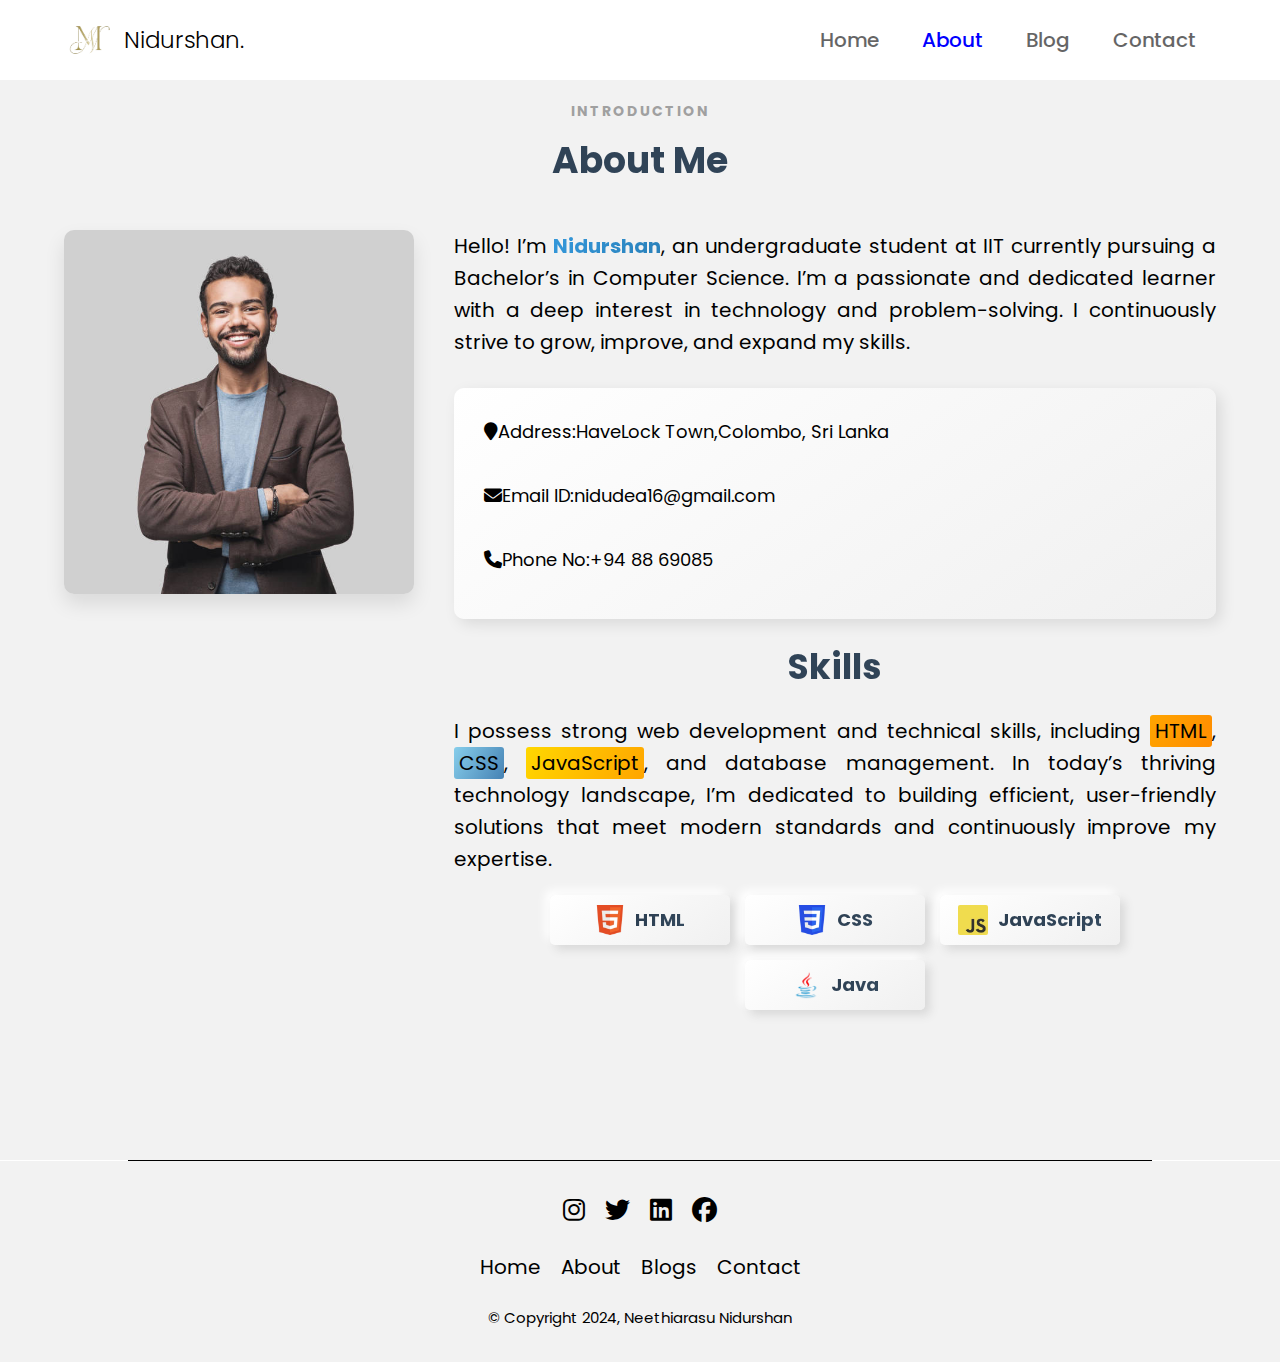
==== commit 12c434de: "minor changes" ====
--- a/about.html
+++ b/about.html
@@ -70,17 +70,17 @@
                         <div class="detail-item">
                             <span class="icon"><i class="fa fa-map-marker" aria-hidden="true"></i></span>
                             <span class="label">Address:</span>
-                            <span class="value">HaveLock Town,Colombo, Sri Lanka</span>
+                            <span class="value"> HaveLock Town,Colombo, Sri Lanka</span>
                         </div>
                         <div class="detail-item">
                             <span class="icon"><i class="fa fa-envelope" aria-hidden="true"></i></span>
                             <span class="label">Email ID:</span>
-                            <span class="value">nidudea16@gmail.com</span>
+                            <span class="value"> nidudea16@gmail.com</span>
                         </div>
                         <div class="detail-item">
                             <span class="icon"><i class="fa fa-phone" aria-hidden="true"></i></span>
                             <span class="label">Phone No:</span>
-                            <span class="value">+94 88 69085</span>
+                            <span class="value"> +94 88 69085</span>
                         </div>
                         
                     </div>
--- a/css/style.css
+++ b/css/style.css
@@ -295,6 +295,7 @@
 
 /* ABOUT PAGE */
 /* About section base styles */
+/* Existing styles with added gradients */
 #about {
     padding: 100px 5%;
 }
@@ -315,12 +316,14 @@
     margin-bottom: 10px;
 }
 
-/* Relational selector */
-.about-content p>span{
-    color: #3498db;
-}
-
-#about span{
+.about-content p > span {
+    background: linear-gradient(120deg, #3498db, #2980b9);
+    -webkit-background-clip: text;
+    -webkit-text-fill-color: transparent;
+    font-weight: bold;
+}
+
+#about span {
     color: black;
 }
 
@@ -333,6 +336,7 @@
     height: auto;
     object-fit: cover;
     border-radius: 10px;
+    box-shadow: 0 10px 20px rgba(0, 0, 0, 0.1);
 }
 
 .about-content {
@@ -340,9 +344,12 @@
 }
 
 .section-header h2 {
-    color: black;
+    background: linear-gradient(120deg, #2c3e50, #34495e);
+    -webkit-background-clip: text;
+    -webkit-text-fill-color: transparent;
     text-align: center;
     margin-bottom: 30px;
+    font-weight: bold;
 }
 
 .about-text {
@@ -353,17 +360,19 @@
     text-align: justify;
 }
 
-/* Skills section */
 .skills-section {
     padding: 0;
     margin-bottom: 50px;
 }
 
 .skills-section h2 {
+    background: linear-gradient(120deg, #2c3e50, #34495e);
+    -webkit-background-clip: text;
+    -webkit-text-fill-color: transparent;
     text-align: center;
     font-size: 35px;
-    color: black;
     margin-bottom: 20px;
+    font-weight: bold;
 }
 
 .skills-section .text {
@@ -387,8 +396,17 @@
     gap: 10px;
     width: 180px;
     padding: 10px 20px;
-    border: 1.5px solid black;
+    border: none;
     border-radius: 5px;
+    background: linear-gradient(145deg, #ffffff, #f0f0f0); /* Linear Gradient */
+    box-shadow: 5px 5px 10px #d9d9d9, -5px -5px 10px #ffffff; /*  Box Shadow */
+    transition: transform 0.3s ease;
+}
+
+
+
+.skills-section .boxs .box:hover {
+    transform: translateY(-5px);
 }
 
 .skills-section .boxs .box img {
@@ -400,11 +418,18 @@
 
 .skills-section .boxs .box span {
     font-size: 18px;
-}
-
-/* Contact details */
+    background: linear-gradient(120deg, #2c3e50, #34495e); /* Linear Gradient */
+    -webkit-background-clip: text;
+    -webkit-text-fill-color: transparent;
+    font-weight: bold;
+}
+
 .contact-details {
     margin: 30px 0;
+    padding: 20px;
+    background: linear-gradient(145deg, #ffffff, #f0f0f0); /* Linear Gradient */
+    border-radius: 10px;
+    box-shadow: 5px 5px 15px rgba(0, 0, 0, 0.1);
 }
 
 .detail-item {
@@ -412,53 +437,37 @@
     align-items: center;
     margin-bottom: 15px;
     font-size: 18px;
-}
-
-.detail-item .icon {
-    margin-right: 10px;
-    font-size: 22px;
-}
-
-.detail-item .label {
-    font-weight: 500;
-    margin-right: 10px;
-    min-width: 80px;
-}
-
-.text {
-    color: black; /* Default text color */
-}
-
-.highlight {
-    color: green; /* Color for highlighted words */
-}
-
-
-.text:not(.highlight) {/* Using negation to style text that is NOT highlighted */
-    color: rgb(93, 88, 88); 
-}
-
-
-.detail-item .value {
-    color: black;
-}
-
-
-.detail-item .fa-map-marker {
-    color: #FF4136;  /* Bright red color */
-    font-size: 24px;
-}
-
-/* Email icon styling */
-.detail-item .fa-envelope {
-    color: #b8bdb9;  /* Green color */
-    font-size: 20px;
-}
-
-/* Phone icon styling */
-.detail-item .fa-phone {
-    color: #0074D9;  /* Blue color */
-    font-size: 22px;
+    padding: 10px;
+    border-radius: 5px;
+    transition: background-color 0.3s ease;
+}
+
+
+.detail-item:hover {
+    background: linear-gradient(145deg, #f0f0f0, #e6e6e6); /* Linear Gradient */
+}
+
+/* Nth child Pseudo Class */
+
+.text .highlight:nth-of-type(1) {
+    background: linear-gradient(120deg, #ffa500, #ff8c00);
+    padding: 2px 5px;
+    border-radius: 3px;
+    color: white;
+}
+
+.text .highlight:nth-of-type(2) {
+    background: linear-gradient(120deg, #87ceeb, #4682b4);
+    padding: 2px 5px;
+    border-radius: 3px;
+    color: white;
+}
+
+.text .highlight:nth-of-type(3) {
+    background: linear-gradient(120deg, #ffd700, #ffa500);
+    padding: 2px 5px;
+    border-radius: 3px;
+    color: white;
 }
 
 
@@ -593,7 +602,15 @@
 
 
 /* Contact Page */
-
+/* Container adjustments */
+.contact-container {
+    display: flex;
+    justify-content: space-between;
+    gap: 45px;
+    max-width: 1200px;
+    margin: 0 auto;
+    padding: 0 20px;
+}
 /* Contact Info Styles */
 .contact-section {
     background-color: #f2f2f2;
@@ -648,6 +665,8 @@
     background: white;
     transform: translateY(0);
     transition: transform 0.3s ease, box-shadow 0.3s ease;
+    flex: 0 0 350px; /* Fixed width for contact info */
+    max-width: 350px;
     
 }
 
@@ -719,6 +738,7 @@
     padding: 20px;
     background: white;
     transform: translateY(0);
+    min-width: auto;
 }
 
 .form-group {
@@ -911,12 +931,18 @@
 
     .contact-container {
         flex-direction: column;
-    }
-    
-    .contact-info, .contact-form {
+        gap: 30px;
+    }
+    
+    .contact-info {
+        flex: 1;
+        max-width: 100%;
+    }
+    
+    .contact-form {
         width: 100%;
-    }
-    
+        max-width: 100%;
+    }
     .profile-image , .about-image{
         max-width: 300px;
     }
@@ -1124,7 +1150,28 @@
     }
 
     .contact-section {
-        padding: 40px 4%;
+        padding: 80px 2% 3%;
+    }
+
+    .contact-container {
+        flex-direction: column; /* Stack items vertically */
+    }
+
+    .contact-info, .contact-form {
+        width: 100%; /* Full width */
+        margin-bottom: 20px; /* Space between them */
+    }
+
+    .contact-info {
+        align-items: center; /* Center items in contact info */
+    }
+
+    .contact-form {
+        min-width: 100%; /* Ensure form takes full width */
+    }
+
+    .send-message {
+        width: 100%; /* Full width button */
     }
     
     .section-header h2 {
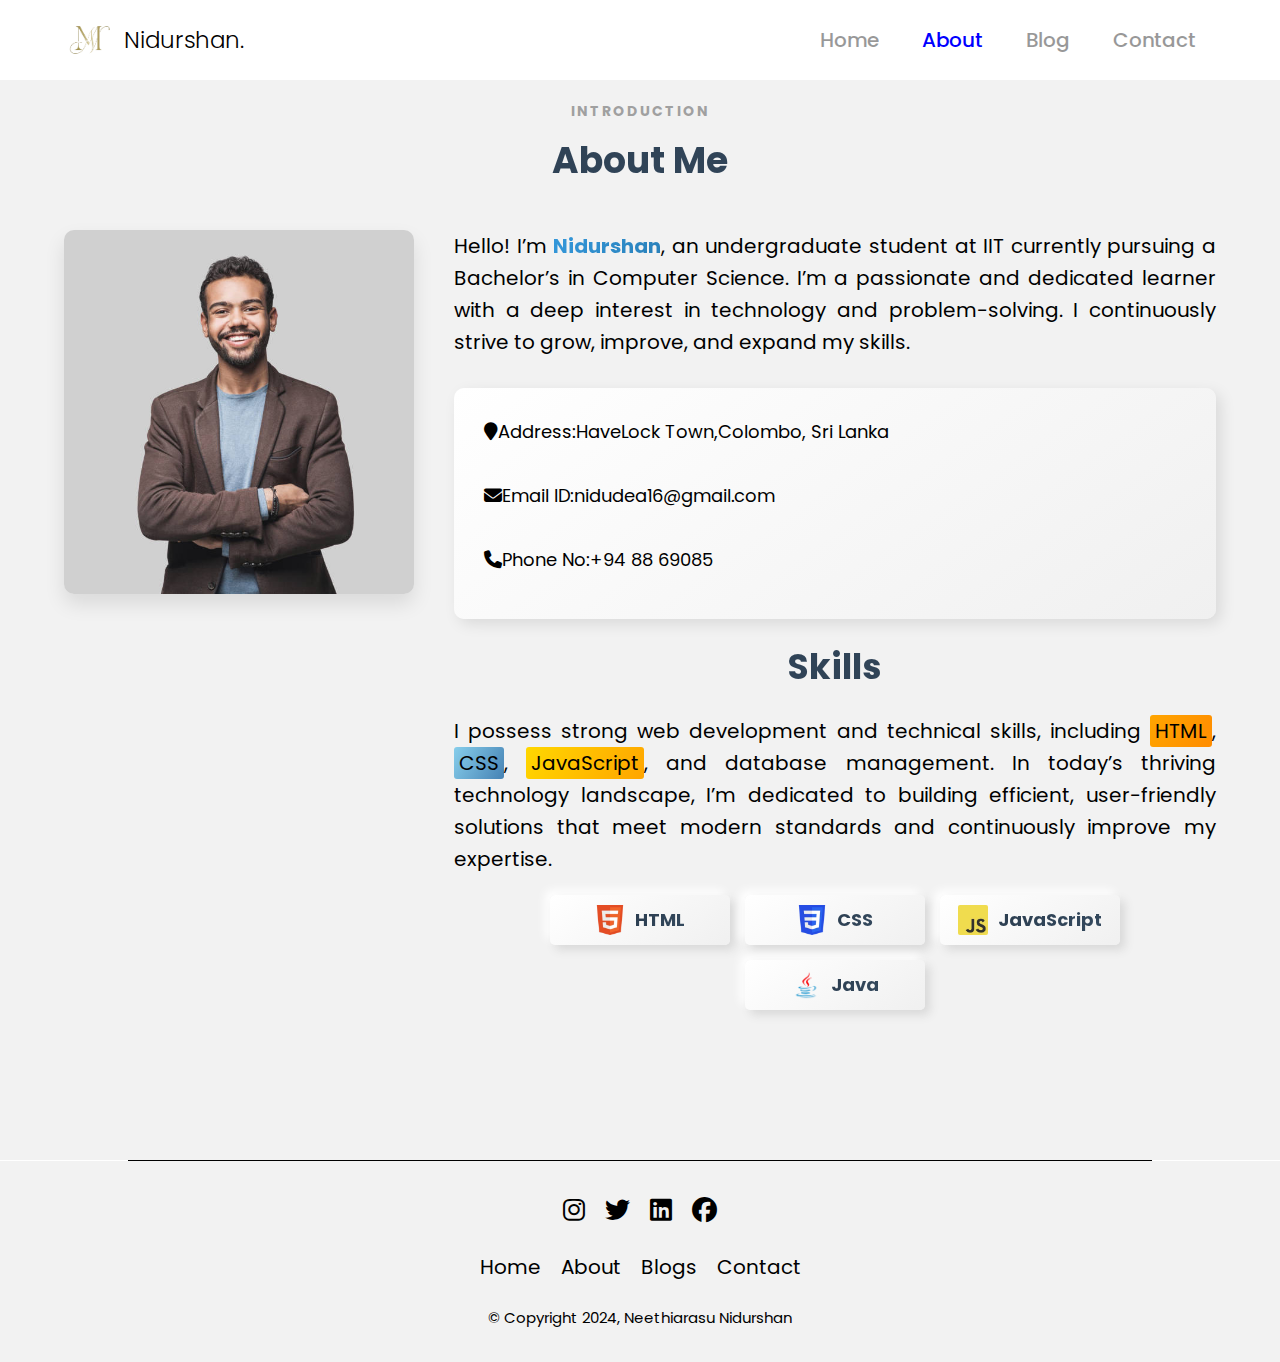
==== commit 6c808dd3: "Changed @import in css  to link in html" ====
--- a/about.html
+++ b/about.html
@@ -5,6 +5,7 @@
     <meta charset="UTF-8">
     <meta name="viewport" content="width=device-width, initial-scale=1.0">
     <link rel="stylesheet" href="https://cdnjs.cloudflare.com/ajax/libs/font-awesome/6.5.2/css/all.min.css">
+    <link href="https://fonts.googleapis.com/css2?family=Poppins:wght@300;400;500;600;700;800;900&display=swap" rel="stylesheet">
     <link rel="stylesheet" href="css/style.css">
     <title>About</title>
 </head>
--- a/css/style.css
+++ b/css/style.css
@@ -1,5 +1,3 @@
-
-@import url('https://fonts.googleapis.com/css2?family=Poppins:wght@300;400;500;600;700;800;900&display=swap');
 
 /*
 =================================
@@ -28,13 +26,9 @@
 
 body{
     min-height: 100vh;
-    
-    color: #ffffff;
+    animation: fadeIn 0.5s ease-in;
+    color:#f2f2f2;
     line-height: 1.6;
-    overflow:-moz-hidden-unscrollable;
-
-
-
 }
 
 section {
@@ -42,10 +36,6 @@
     max-width: 1400px;
     margin: 0 auto;
     min-height: 100vh;
-}
-
-main{
-    background-color: #f2f2f2;
 }
 
 hr {
@@ -56,6 +46,32 @@
     margin: 0 auto;
 
 }
+.main-content {
+    background-color: #f2f2f2;
+    animation: slideIn 0.5s ease-out;
+}
+
+/* Animations */
+@keyframes fadeIn {
+    from {
+        opacity: 0;
+    }
+    to {
+        opacity: 1;
+    }
+}
+
+@keyframes slideIn {
+    from {
+        transform: translateY(20px);
+        opacity: 0;
+    }
+    to {
+        transform: translateY(0);
+        opacity: 1;
+    }
+}
+
 /* HEADER / NAVIGATION LINKS */
 
 .header {
@@ -109,7 +125,7 @@
 
 .navbar a:hover, 
 .navbar a:not(.active) {/* Negation pseudo class */
-    opacity: 0.6;
+    opacity: 0.4;
 }
 
 #check, .icons {
@@ -184,11 +200,14 @@
 
 /* nth child pseudo class to odd and even icons */
 .social-icons a:nth-child(odd) {
-    background-color: lightblue; /* Odd icons */
+     /* Odd icons */
+    background: linear-gradient(120deg, lightblue, #83b7eb);
+    
 }
 
 .social-icons a:nth-child(even) {
-    background-color: lightgreen; /* Even icons */
+    /* Even icons */
+    background: linear-gradient(120deg,  lightgreen, #7de85c);
 }
 
 /* Optional: Add hover effects */
@@ -201,13 +220,14 @@
 .btn{
     display: inline-block;
     padding: 1rem 2.8rem;
-    background-color: white;
-    border-radius: 4rem;
     font-size: 1.6rem;
     color: black;
     letter-spacing: 0.3rem;
     font-weight: 600;
-    border: 2px solid black;
+    border: none;
+    border-radius: 5px;
+    background: linear-gradient(145deg, #ffffff, #f0f0f0); /* Linear Gradient */
+    box-shadow: 5px 5px 10px #d9d9d9, -5px -5px 10px #ffffff; /*  Box Shadow */
     transition: 0.3s ease;
     cursor: pointer;
 }
@@ -223,12 +243,15 @@
 
 /* nth child pseudo class to odd and even icons */
 .buttons a:nth-child(odd) {
-    background-color: lightblue; /* Odd icons */
+    /* Odd icons */
+    background: linear-gradient(145deg, lightblue, #3754e7);
 }
 
 .buttons a:nth-child(even) {
-    background-color: lightgreen; /* Even icons */
-}
+     /* Even icons */
+    background: linear-gradient(145deg, lightgreen, #25c13a);
+}
+    
 
 .buttons{
     display: flex;
@@ -279,19 +302,29 @@
 
 
 
-@keyframes cursor{
-    to{
-        border-left: 2px solid blue;
-    }
-}
-
-@keyframes words{
-    0%, 20%{
-        content: "a Web Developer.";
-    }
-}
-
-/* About page */
+/* 
+Cursor Animation:
+    This makes a blinking cursor by changing the color of the left border.
+    It creates the effect of a text input cursor.
+*/
+@keyframes cursor {
+    to {
+        border-left: 2px solid blue; /* Changes the cursor color to blue */
+    }
+}
+
+/* 
+Words Animation:
+    This is meant to change the text displayed.
+    At 0% and 20%, it shows "a Web Developer."
+*/
+@keyframes words {
+    0%, 10% {
+        content: "a Web Developer."; /* Text to show during the animation */
+    }
+}
+
+
 
 /* ABOUT PAGE */
 /* About section base styles */
@@ -497,7 +530,12 @@
 
 .expertise-header h2 {
     font-size: 36px;
-    color: black;
+    background: linear-gradient(120deg, #2c3e50, #34495e);
+    -webkit-background-clip: text;
+    -webkit-text-fill-color: transparent;
+    text-align: center;
+    margin-bottom: 30px;
+    font-weight: bold;
 }
 
 /* Grid layout */
@@ -583,7 +621,7 @@
     position: absolute;
     bottom: 10px;
     left: 20px;
-    background-color: #0066cc;
+    background: linear-gradient(145deg, lightblue, #3754e7);
     padding: 8px 16px;
     border-radius: 4px;
     transition: background-color 0.3s ease;
@@ -781,7 +819,7 @@
 
 .send-message {
     align-self: center;
-    background-color: black;
+    background: linear-gradient(145deg, lightblue, #3754e7);
     color: white;
     border: none;
     font-size: 16px;
@@ -1008,7 +1046,7 @@
         left: 0;
         width: 100%;
         background-color: rgb(255, 255, 255,0.2);
-        backdrop-filter: blur(10px);
+        backdrop-filter: blur(10px);  
         height: 0;
         overflow: hidden;
         transition: height 0.3s ease;
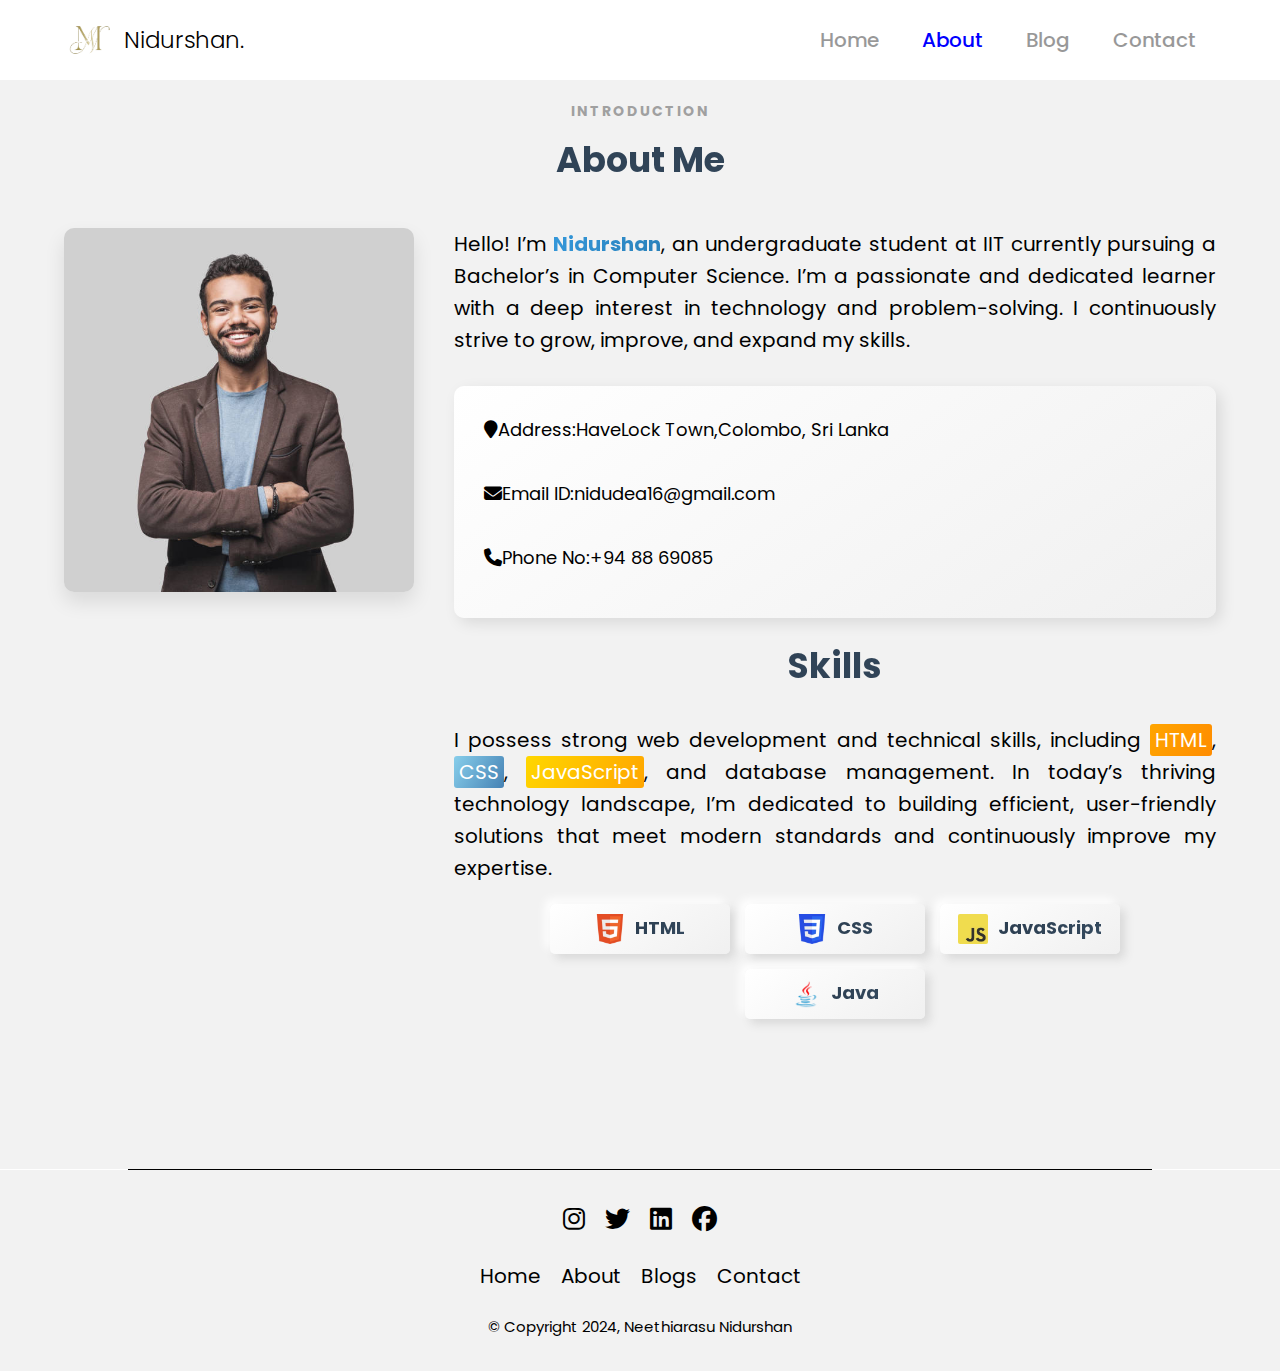
==== commit d504756e: "Code optimization" ====
--- a/about.html
+++ b/about.html
@@ -49,7 +49,7 @@
         
 
 
-        <section id="about" class="section">
+        <section class="about">
             <div class="section-header">
                 <h4>Introduction</h4>
                 <h2>About Me</h2>
--- a/css/style.css
+++ b/css/style.css
@@ -20,9 +20,38 @@
 
 
 
-html{
-    font-size: 62.5%;
-}
+h1{
+    font-size: 6rem;
+    font-weight: 700;
+    line-height: 1.3;
+    color: black;
+}
+
+h3{
+    font-size: 4rem;
+    margin-bottom: 1rem;
+    font-weight: 700;
+    color: black
+}
+
+h4 {
+    color: #a0a0a0;
+    font-size: 14px;
+    text-transform: uppercase;
+    letter-spacing: 2px;
+    margin-bottom: 10px;
+}
+
+ h2 {
+    background: linear-gradient(120deg, #2c3e50, #34495e);
+    -webkit-background-clip: text;
+    -webkit-text-fill-color: transparent;
+    text-align: center;
+    font-size: 35px;
+    margin-bottom: 30px;
+    font-weight: bold;
+}
+
 
 body{
     min-height: 100vh;
@@ -46,6 +75,7 @@
     margin: 0 auto;
 
 }
+
 .main-content {
     background-color: #f2f2f2;
     animation: slideIn 0.5s ease-out;
@@ -118,7 +148,7 @@
 
 
 
-.navbar a:hover,.navbar a.active {
+.navbar a:hover,.navbar .active {
     color: blue;
 }
 
@@ -145,20 +175,6 @@
     align-items: center;
     gap: 8rem;
     background-color: #f2f2f2;
-}
-
-.home .home-content h1{
-    font-size: 6rem;
-    font-weight: 700;
-    line-height: 1.3;
-    color: black;
-}
-
-.home-content h3{
-    font-size: 4rem;
-    margin-bottom: 1rem;
-    font-weight: 700;
-    color: black
 }
 
 .home-content p{
@@ -273,6 +289,9 @@
     box-shadow: 0 0 25px  lightblue;
 }
 
+html{
+    font-size: 62.5%;
+}
 
 
 .typing-text{
@@ -329,7 +348,7 @@
 /* ABOUT PAGE */
 /* About section base styles */
 /* Existing styles with added gradients */
-#about {
+.about {
     padding: 100px 5%;
 }
 
@@ -339,14 +358,6 @@
     align-items: flex-start;
     gap: 40px;
     margin-top: 40px;
-}
-
-.section-header h4 {
-    color: #a0a0a0;
-    font-size: 14px;
-    text-transform: uppercase;
-    letter-spacing: 2px;
-    margin-bottom: 10px;
 }
 
 .about-content p > span {
@@ -356,7 +367,7 @@
     font-weight: bold;
 }
 
-#about span {
+.about span {
     color: black;
 }
 
@@ -376,14 +387,7 @@
     flex: 1;
 }
 
-.section-header h2 {
-    background: linear-gradient(120deg, #2c3e50, #34495e);
-    -webkit-background-clip: text;
-    -webkit-text-fill-color: transparent;
-    text-align: center;
-    margin-bottom: 30px;
-    font-weight: bold;
-}
+
 
 .about-text {
     font-size: 20px;
@@ -398,15 +402,7 @@
     margin-bottom: 50px;
 }
 
-.skills-section h2 {
-    background: linear-gradient(120deg, #2c3e50, #34495e);
-    -webkit-background-clip: text;
-    -webkit-text-fill-color: transparent;
-    text-align: center;
-    font-size: 35px;
-    margin-bottom: 20px;
-    font-weight: bold;
-}
+
 
 .skills-section .text {
     text-align: justify;
@@ -508,7 +504,6 @@
 
 
 /* blogs */
-/* Container styles */
 .container {
     max-width: 1200px;
     margin: 0 auto;
@@ -518,24 +513,6 @@
 .expertise-header {
     text-align: center;
     margin-bottom: 40px;
-}
-
-.expertise-header h4 {
-    color: #a0a0a0;
-    font-size: 14px;
-    text-transform: uppercase;
-    letter-spacing: 2px;
-    margin-bottom: 10px;
-}
-
-.expertise-header h2 {
-    font-size: 36px;
-    background: linear-gradient(120deg, #2c3e50, #34495e);
-    -webkit-background-clip: text;
-    -webkit-text-fill-color: transparent;
-    text-align: center;
-    margin-bottom: 30px;
-    font-weight: bold;
 }
 
 /* Grid layout */
@@ -662,19 +639,6 @@
     margin-bottom: 40px;
 }
 
-.section-header h4 {
-    color: #a0a0a0;
-    font-size: 14px;
-    text-transform: uppercase;
-    letter-spacing: 2px;
-    margin-bottom: 10px;
-}
-
-.section-header h2 {
-    font-size: 36px;
-    margin-bottom: 10px;
-}
-
 .section-header p {
     font-size: 14px;
     color: #777;
@@ -714,11 +678,6 @@
     margin-bottom: 3px;
 }
 
-.contact-info h2 {
-    font-size: 24px;
-    margin-bottom: 10px;
-}
-
 .job-title {
     font-size: 16px;
     color: #777;
@@ -834,9 +793,6 @@
 .send-message:hover {
     gap: 15px;
 }
-
-
-
 
 /* footer */
 
@@ -901,6 +857,10 @@
     font-size: 1.8rem;
 }
 
+
+
+
+
 /*
 =================================
     Media Queries
@@ -1005,6 +965,21 @@
 
 /* Mobile navigation and layout adjustments */
 @media (max-width: 768px) {
+
+    h2{
+        font-size: 28px;
+    }
+    h1{
+        font-size: 4rem;
+        text-align: center;
+    }
+
+     h3{
+        font-size: 2rem;
+        font-weight: 400;
+    }
+
+
     .icons {
         display: block;
         font-size: 3rem;
@@ -1060,18 +1035,6 @@
     .home{
         flex-direction: column;
     }
-
-    .home .home-content h1{
-        font-size: 4rem;
-        text-align: center;
-    }
-
-    .home-content h3{
-        font-size: 2rem;
-        font-weight: 400;
-    }
-
-
     .home-img img{
         width: 60vw;
         margin-top: 3rem;
@@ -1082,7 +1045,7 @@
         text-align: center;
     }
 
-    #about {
+    .about {
         padding: 90px 4%;
     }
     
@@ -1121,17 +1084,8 @@
     .image-content {
         margin-bottom: 30px;
     }
-
-    .section-header h2 {
-        font-size: 28px;
-    }
-    
     .detail-item {
         justify-content: center;
-    }
-    
-    .contact-info h2 {
-        font-size: 20px;
     }
     
     .form-group input,
@@ -1161,6 +1115,10 @@
 /* Small mobile device optimizations */
 @media (max-width: 480px) {
 
+    h2{
+        font-size: 24px;
+    }
+
     .logo img {
         width: 35px;
         height: 35px;
@@ -1211,11 +1169,6 @@
     .send-message {
         width: 100%; /* Full width button */
     }
-    
-    .section-header h2 {
-        font-size: 24px;
-    }
-    
     .social-icons, .buttons {
         flex-wrap: wrap;
     }
@@ -1230,19 +1183,9 @@
     .about-img {
         width: 180px;
     }
-    
-    .section-header h2 {
-        font-size: 24px;
-    }
-    
     .about-text {
         font-size: 16px;
     }
-    
-    .skills-section h2 {
-        font-size: 24px;
-    }
-    
     .skills-section .boxs .box {
         width: 140px;
         padding: 8px 15px;
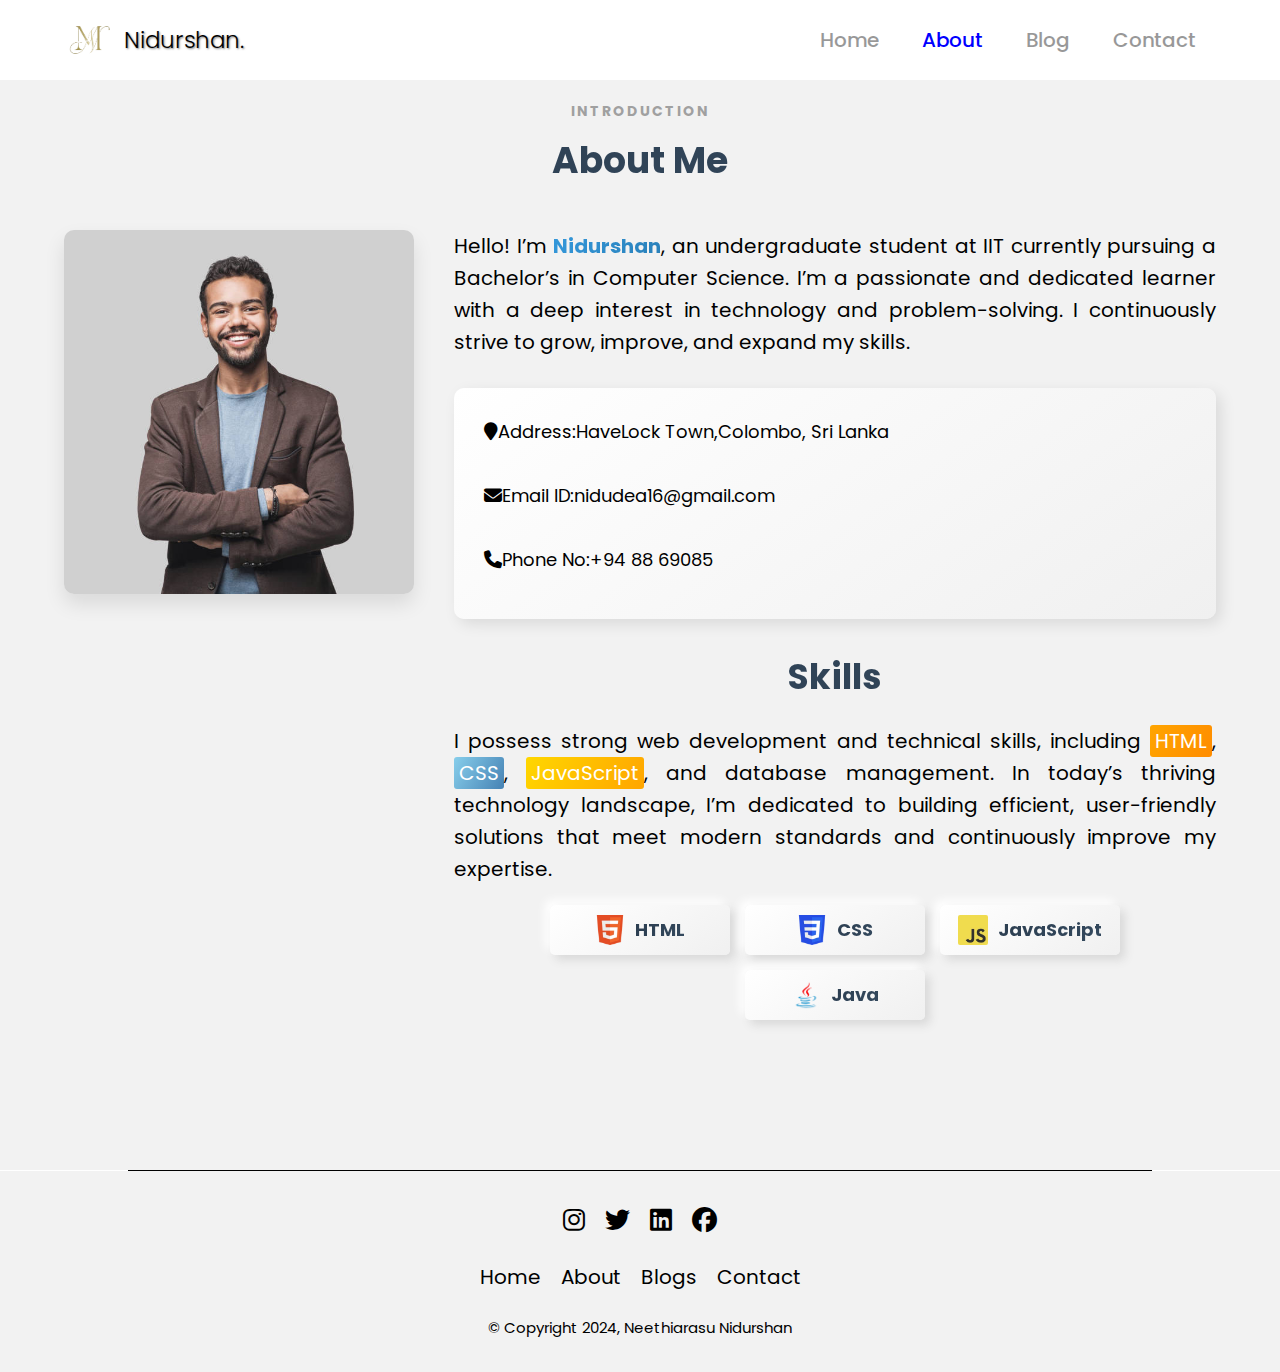
==== commit b22b779d: "renamed index.html to home.html" ====
--- a/about.html
+++ b/about.html
@@ -36,7 +36,7 @@
 
         <!-- Main navigation links -->
         <nav class="navbar">
-            <a href="index.html" >Home</a>
+            <a href="home.html" >Home</a>
             <a href="about.html" class="active">About</a>
             <a href="blogs.html" >Blog</a>
             <a href="contact.html" >Contact</a>
@@ -143,7 +143,7 @@
     </ul>
 
     <ul class="menu">
-        <li><a href="index.html">Home</a></li>
+        <li><a href="home.html">Home</a></li>
         <li><a href="about.html">About</a></li>
         <li><a href="blogs.html">Blogs</a></li>
         <li><a href="contact.html">Contact</a></li>
--- a/css/style.css
+++ b/css/style.css
@@ -4,7 +4,7 @@
     Global Styles & Reset
 =================================
     - Sets default styles and resets
-    - Defines base font sizes and colors
+    - Defines colors
     - Establishes basic layout parameters
 */
 
@@ -18,45 +18,17 @@
     font-family: 'Poppins', sans-serif;
 }
 
-
-
-h1{
-    font-size: 6rem;
-    font-weight: 700;
-    line-height: 1.3;
-    color: black;
-}
-
-h3{
-    font-size: 4rem;
-    margin-bottom: 1rem;
-    font-weight: 700;
-    color: black
-}
-
-h4 {
-    color: #a0a0a0;
-    font-size: 14px;
-    text-transform: uppercase;
-    letter-spacing: 2px;
-    margin-bottom: 10px;
-}
-
- h2 {
-    background: linear-gradient(120deg, #2c3e50, #34495e);
-    -webkit-background-clip: text;
-    -webkit-text-fill-color: transparent;
-    text-align: center;
-    font-size: 35px;
-    margin-bottom: 30px;
-    font-weight: bold;
-}
-
+/* 2. Color Variables */
+:root{
+    --text-color: #000000; /* var(--text-color) */
+    --secondary-color:  rgb(255, 255, 255,0.2);; /* Semi-transparent color */
+    --background-color: #f2f2f2; /* Light Grey */
+}
 
 body{
     min-height: 100vh;
     animation: fadeIn 0.5s ease-in;
-    color:#f2f2f2;
+    color:var(--background-color);
     line-height: 1.6;
 }
 
@@ -70,14 +42,14 @@
 hr {
     border: none;
     height: 1px;
-    background-color: black;
+    background-color: var(--text-color);
     width: 80%;
     margin: 0 auto;
 
 }
 
 .main-content {
-    background-color: #f2f2f2;
+    background-color: var(--background-color);
     animation: slideIn 0.5s ease-out;
 }
 
@@ -101,6 +73,7 @@
         opacity: 1;
     }
 }
+
 
 /* HEADER / NAVIGATION LINKS */
 
@@ -115,7 +88,7 @@
     justify-content: space-between;
     align-items: center;
     z-index: 100;
-    transition: padding 0.3s ease;
+    transition: padding 0.3s ease; /* Smooth padding change */
 }
 
 .logo {
@@ -130,29 +103,32 @@
 }
 
 .logo span {
-    color: black;
+    color: var(--text-color);
     font-size: 2.3rem;
     font-weight: 300;
     margin-left: 10px;
+    text-shadow: 1px 1px 2px rgba(0, 0, 0, 0.5); /* 4. Text Effects */
 }
 
 /* Navigation styles */
 .navbar a {
     font-size: 2rem;
-    color:black;
+    color:var(--text-color);
     text-decoration: none;
     font-weight: 500;
     margin: 0 20px;
-    transition: color 0.3s ease;
-}
-
-
-
+    transition: color 0.3s ease;/* Smooth color change on hover */
+}
+
+
+
+/* Navigation link hover effect and active link styling */
 .navbar a:hover,.navbar .active {
     color: blue;
 }
 
 
+/* Negation pseudo-class for inactive links */
 .navbar a:hover, 
 .navbar a:not(.active) {/* Negation pseudo class */
     opacity: 0.4;
@@ -164,17 +140,37 @@
 }
 
 #close-icon,#menu-icon{
-    color: black;
-}
-
-/* HOME SECTION */
+    color: var(--text-color);
+}
+
+
+
+/* 
+===============
+  Home page
+===============
+*/
 
 .home{
     display: flex;
     justify-content: center;
     align-items: center;
     gap: 8rem;
-    background-color: #f2f2f2;
+    background-color: var(--background-color);
+}
+
+.home .home-content h1{
+    font-size: 6rem;
+    font-weight: 700;
+    line-height: 1.3;
+    color: var(--text-color);
+}
+
+.home-content h3{
+    font-size: 4rem;
+    margin-bottom: 1rem;
+    font-weight: 700;
+    color: var(--text-color)
 }
 
 .home-content p{
@@ -189,14 +185,9 @@
     position: relative;
     width: 26vw;
     border-radius: 10%;
-    box-shadow: 0 0 25px solid blue;
+    box-shadow: 0 0 25px solid blue;/* Blue shadow */
     cursor: pointer;
-    transition: 0.2s linear;
-}
-
-.home-img img:hover{
-    font-size: 1.8rem;
-    font-weight: 500;
+    transition: 0.2s linear; /* Smooth transition */
 }
 
 .social-icons a {
@@ -206,12 +197,12 @@
     width: 4rem;
     height: 4rem;
     background-color: transparent; /* Default background */
-    border: 0.2rem solid black;
+    border: 0.2rem solid var(--text-color);
     font-size: 2rem;
-    border-radius: 50%;
+    border-radius: 50%;  /*Rounded border*/
     margin: 3rem 1.5rem 3rem 0;
     transition: 0.3s ease;
-    color: black;
+    color: var(--text-color);
 }
 
 /* nth child pseudo class to odd and even icons */
@@ -237,7 +228,7 @@
     display: inline-block;
     padding: 1rem 2.8rem;
     font-size: 1.6rem;
-    color: black;
+    color: var(--text-color);
     letter-spacing: 0.3rem;
     font-weight: 600;
     border: none;
@@ -254,7 +245,7 @@
     align-items: center;
     margin: 3rem 1.5rem 3rem 0;
     transition: 0.3s ease;
-    color: black;
+    color: var(--text-color);
 }
 
 /* nth child pseudo class to odd and even icons */
@@ -279,13 +270,13 @@
 .buttons a:nth-child(odd):hover {
    
     transform: scale3d(1.03);
-    color: black;
+    color: var(--text-color);
     box-shadow: 0 0 25px lightgreen;
 }
 
 .buttons a:nth-child(even):hover {
     transform: scale3d(1.03);
-    color: black;
+    color: var(--text-color);
     box-shadow: 0 0 25px  lightblue;
 }
 
@@ -304,10 +295,11 @@
     position: relative;
 }
 
+/* Text animation for typing effect */
 .typing-text span::before{
-    content: "an Undegraduate.";
+    content: "an Undegraduate.";/*Pseudo Elements with Generated Content */
     color: blue;
-    animation: words 10s infinite;
+    animation: words 10s infinite;/* Repeating animation */
 }
 
 .typing-text span::after{
@@ -315,11 +307,9 @@
     background-color: #231f1f;
     position: absolute;
     height: 100%;
-    border-left: 3px solid #f2f2f2;
-    animation: cursor 0.6s infinite;
-}
-
-
+    border-left: 3px solid var(--background-color);/* Blinking cursor */
+    animation: cursor 0.6s infinite;/* Blinking effect */
+}
 
 /* 
 Cursor Animation:
@@ -345,13 +335,17 @@
 
 
 
-/* ABOUT PAGE */
-/* About section base styles */
-/* Existing styles with added gradients */
+/* 
+==============
+ About Page
+===============
+*/
+
 .about {
     padding: 100px 5%;
 }
 
+/* Container for about content and image */
 .about-container {
     display: flex;
     justify-content: space-between;
@@ -360,15 +354,24 @@
     margin-top: 40px;
 }
 
+.section-header h4 {
+    color: #a0a0a0;
+    font-size: 14px;
+    text-transform: uppercase;
+    letter-spacing: 2px;
+    margin-bottom: 10px;
+}
+
+/* Child Combinator */
 .about-content p > span {
-    background: linear-gradient(120deg, #3498db, #2980b9);
+    background: linear-gradient(120deg, #3498db, #2980b9);/* Gradient text */
     -webkit-background-clip: text;
-    -webkit-text-fill-color: transparent;
+    -webkit-text-fill-color: transparent;/* Transparent fill for gradient */
     font-weight: bold;
 }
 
 .about span {
-    color: black;
+    color: var(--text-color);
 }
 
 .about-img {
@@ -380,20 +383,27 @@
     height: auto;
     object-fit: cover;
     border-radius: 10px;
-    box-shadow: 0 10px 20px rgba(0, 0, 0, 0.1);
+    box-shadow: 0 10px 20px rgba(0, 0, 0, 0.1); /* Shadow around image */
 }
 
 .about-content {
     flex: 1;
 }
 
-
+.section-header h2 {
+    background: linear-gradient(120deg, #2c3e50, #34495e);
+    -webkit-background-clip: text;
+    -webkit-text-fill-color: transparent; /* Transparent for gradient */
+    text-align: center;
+    margin-bottom: 30px;
+    font-weight: bold;
+}
 
 .about-text {
     font-size: 20px;
     line-height: 1.6;
     margin-bottom: 30px;
-    color: black;
+    color: var(--text-color);
     text-align: justify;
 }
 
@@ -402,13 +412,21 @@
     margin-bottom: 50px;
 }
 
-
+.skills-section h2 {
+    background: linear-gradient(120deg, #2c3e50, #34495e);
+    -webkit-background-clip: text;
+    -webkit-text-fill-color: transparent;
+    text-align: center;
+    font-size: 35px;
+    margin-bottom: 20px;
+    font-weight: bold;
+}
 
 .skills-section .text {
     text-align: justify;
     margin-bottom: 20px;
     font-size: 20px;
-    color: black;
+    color: var(--text-color);
 }
 
 .skills-section .boxs {
@@ -428,12 +446,12 @@
     border: none;
     border-radius: 5px;
     background: linear-gradient(145deg, #ffffff, #f0f0f0); /* Linear Gradient */
-    box-shadow: 5px 5px 10px #d9d9d9, -5px -5px 10px #ffffff; /*  Box Shadow */
-    transition: transform 0.3s ease;
-}
-
-
-
+    box-shadow: 5px 5px 10px #d9d9d9, -5px -5px 10px #ffffff; /* Neumorphic shadow */
+    transition: transform 0.3s ease; /* Smooth transform transition */
+}
+
+
+/*User Action Pseudo Class */
 .skills-section .boxs .box:hover {
     transform: translateY(-5px);
 }
@@ -477,33 +495,32 @@
 }
 
 /* Nth child Pseudo Class */
-
 .text .highlight:nth-of-type(1) {
-    background: linear-gradient(120deg, #ffa500, #ff8c00);
+    background: linear-gradient(120deg, #ffa500, #ff8c00);/* Orange gradient */
     padding: 2px 5px;
     border-radius: 3px;
     color: white;
 }
 
 .text .highlight:nth-of-type(2) {
-    background: linear-gradient(120deg, #87ceeb, #4682b4);
+    background: linear-gradient(120deg, #87ceeb, #4682b4);/* Blue gradient */
     padding: 2px 5px;
     border-radius: 3px;
     color: white;
 }
 
 .text .highlight:nth-of-type(3) {
-    background: linear-gradient(120deg, #ffd700, #ffa500);
+    background: linear-gradient(120deg, #ffd700, #ffa500);/* Yellow gradient */
     padding: 2px 5px;
     border-radius: 3px;
     color: white;
 }
 
-
-
-
-
-/* blogs */
+/*
+============
+Blog page
+=============
+*/
 .container {
     max-width: 1200px;
     margin: 0 auto;
@@ -513,6 +530,24 @@
 .expertise-header {
     text-align: center;
     margin-bottom: 40px;
+}
+
+.expertise-header h4 {
+    color: #a0a0a0;
+    font-size: 14px;
+    text-transform: uppercase;
+    letter-spacing: 2px;
+    margin-bottom: 10px;
+}
+
+.expertise-header h2 {
+    font-size: 36px;
+    background: linear-gradient(120deg, #2c3e50, #34495e);/* Linear Gradient color */
+    -webkit-background-clip: text;
+    -webkit-text-fill-color: transparent; /* Transparent fill for gradient effect */
+    text-align: center;
+    margin-bottom: 30px;
+    font-weight: bold;
 }
 
 /* Grid layout */
@@ -529,12 +564,12 @@
     position: relative;
     height: 500px;
     background: rgba(242, 242, 242, 0.1);
-    backdrop-filter: blur(10px);
+    backdrop-filter: blur(10px);  /* Blur effect for background */
     -webkit-backdrop-filter: blur(10px);
-    border-radius: 8px;
+    border-radius: 8px; /* Rounded borders */
     overflow: hidden;
-    transition: transform 0.3s ease, box-shadow 0.3s ease;
-    box-shadow: 10px 10px 15px rgba(70, 70, 70, 0.12);
+    transition: transform 0.3s ease, box-shadow 0.3s ease;/* Smooth transition for effects */
+    box-shadow: 10px 10px 15px rgba(70, 70, 70, 0.12); /* Soft shadow */
     cursor: pointer;
     border: 1px solid rgba(255, 255, 255, 0.2);
 }
@@ -604,7 +639,10 @@
     transition: background-color 0.3s ease;
 }
 
-.read-more-box span {
+/*  Relational Selector
+    General sibling selector
+*/
+.read-more-box~span {
     color: white;
     font-size: 14px;
     font-weight: 500;
@@ -616,7 +654,12 @@
 }
 
 
-/* Contact Page */
+/* 
+============
+Contact Page
+============
+*/
+
 /* Container adjustments */
 .contact-container {
     display: flex;
@@ -626,10 +669,11 @@
     margin: 0 auto;
     padding: 0 20px;
 }
+
 /* Contact Info Styles */
 .contact-section {
-    background-color: #f2f2f2;
-    color: black;
+    background-color: var(--background-color);
+    color: var(--text-color);
     padding: 120px 4% 3% 5%;
     font-family: 'Poppins', sans-serif;
 }
@@ -639,73 +683,67 @@
     margin-bottom: 40px;
 }
 
+.section-header h4 {
+    color: #a0a0a0;
+    font-size: 14px;
+    text-transform: uppercase;
+    letter-spacing: 2px;
+    margin-bottom: 10px;
+}
+
+.section-header h2 {
+    font-size: 36px;
+    margin-bottom: 10px;
+}
+
 .section-header p {
     font-size: 14px;
     color: #777;
 }
 
-.contact-container {
-    display: flex;
-    justify-content: space-between;
-    gap: 45px;
-    max-width: 1200px;
-    margin: 0 auto;
-}
-
 .contact-info, .contact-form {
     flex: 1;
 }
 
-/* Contact Info Side*/
+/* Contact Info Side */
 .contact-info {
     display: flex;
     flex-direction: column;
     align-items: flex-start;
-    box-shadow: 10px 10px 15px rgba(70,70,70,0.12);
-    border-radius: 8px;
+    box-shadow: 10px 10px 15px rgba(70,70,70,0.12);/*shadow for visual depth */
+    border-radius: 8px; /* Rounded border */
     padding: 20px;
     background: white;
-    transform: translateY(0);
-    transition: transform 0.3s ease, box-shadow 0.3s ease;
-    flex: 0 0 350px; /* Fixed width for contact info */
+    transform: translateY(0); /* Initial position */
+    transition: transform 0.3s ease, box-shadow 0.3s ease; /* Smooth transition on hover */
+    flex: 0 0 350px;
     max-width: 350px;
-    
 }
 
 .contact-info .profile-image {
     width: 100%;
-    border-radius: 8px;
+    border-radius: 8px;/* Rounded border */
     margin-bottom: 3px;
 }
 
-.job-title {
+.contact-info h2 {
+    font-size: 24px;
+    margin-bottom: 10px;
+}
+
+.job-title, .availability, .contact-details p {
     font-size: 16px;
     color: #777;
     margin-bottom: 15px;
 }
 
-.availability {
-    font-size: 16px;
-    line-height: 1.6;
-    margin-bottom: 20px;
-}
-
-.contact-details {
-    margin-bottom: 20px;
-}
-
-.contact-details p {
-    margin-bottom: 5px;
-    font-size: 15px;
-}
-
 .contact-details a {
-    color: black;
+    color: var(--text-color);
     text-decoration: none;
 }
 
 .social-media p {
-    color: black;
+    color: var(--text-color);
 }
 
 .social-icons {
@@ -714,28 +752,25 @@
 }
 
 .social-icons a {
-    color:black;
+    color: var(--text-color);
     text-decoration: none;
     font-size: 18px;
-    transition: color 0.3s ease;
+    transition: color 0.3s ease;  /* Smooth transition for hover */
 }
 
 .social-icons a:hover {
     color: #3498db;
 }
 
-/* Contact Info Form Styles */
+/* Contact Form Styles */
 .contact-form {
-    min-width: 75%;
     display: flex;
     flex-direction: column;
-    box-shadow: 0 10px 30px rgba(0, 0, 0, 0.15); 
+    box-shadow: 0 10px 30px rgba(0, 0, 0, 0.15); /*Box shadow*/
     overflow: hidden;
     border-radius: 8px;
     padding: 20px;
     background: white;
-    transform: translateY(0);
-    min-width: auto;
 }
 
 .form-group {
@@ -745,37 +780,38 @@
 .form-group label {
     display: block;
     font-size: 12px;
-    color: black;
+    color: var(--text-color);
     margin-bottom: 5px;
 }
 
-/* Attribute Selector for Inputs */
-input[required],
+/* Attribute Selectors */
+/* Input Styles */
+input[required],    
 .form-group textarea {
     width: 100%;
     padding: 12px;
     background-color: rgba(176, 170, 170, 0.12);
     border: none;
     border-radius: 4px;
-    color: black;
+    color: var(--text-color);
     font-size: 16px;
     box-shadow: inset -10px -10px 15px rgba(19, 16, 16, 0.12);
-    transition: background-color 0.3s ease; /* Smooth transition */
-}
-
-/* Change background color when the input is valid */
-/* Use of validity Pseudo Class */
+    transition: background-color 0.3s ease;
+}
+
+/* Validity Pseudo Class */
 input[required]:valid,
 .form-group textarea:valid {
-    background-color: #d4edda; /* Light green background */
-}
-
-/* Prevent textarea resizing */
+    background-color: #d4edda;
+}
+
+/* Textarea */
 .form-group textarea {
     resize: none;
     height: 350px;
 }
 
+/* Submit Button */
 .send-message {
     align-self: center;
     background: linear-gradient(145deg, lightblue, #3754e7);
@@ -786,19 +822,27 @@
     display: flex;
     align-items: center;
     gap: 10px;
-    padding: 10px 10px;
-    transition:  0.3s ease;
+    padding: 10px;
+    transition: gap 0.3s ease;
 }
 
 .send-message:hover {
     gap: 15px;
 }
 
-/* footer */
+
+
+
+
+/*
+================
+ Footer styling 
+================
+ */
 
 footer{
     position: relative;
-    background-color:  #f2f2f2;
+    background-color:  var(--background-color);
     width: 100%;
     min-height: 100px;
     padding: 20px 50px;
@@ -825,32 +869,32 @@
 }
 footer .social-icon li a{
     font-size: 2.5rem;
-    color:black;
+    color:var(--text-color);
     margin: 0 10px;
     display: inline-block;
-    transition: 0.5s;
+    transition: 0.5s;  /* Smooth transition for hover effect */
 }
 
 
 footer .social-icon li a:hover{
-    transform: translateY(-10px);  /* Use of transform attribute */
+    transform: translateY(-10px);  /* Use of transform attribute -Move icon up slightly on hover*/
 }
 
 footer .menu li a{
     font-size: 2rem;
-    color: black;
+    color: var(--text-color);
     margin: 0 10px;
     display: inline-block;
     text-decoration: none;
-    opacity: 1;
+    opacity: 1; /* Initial opacity */
 }
 
 footer .menu li a:hover{
-    opacity: 1.5;
+    opacity: 1.5; /* Increase opacity slightly on hover */
 }
 
 footer p{
-    color: black;
+    color: var(--text-color);
     text-align: center;
     margin-top: 10px;
     margin-bottom: 10px;
@@ -965,21 +1009,6 @@
 
 /* Mobile navigation and layout adjustments */
 @media (max-width: 768px) {
-
-    h2{
-        font-size: 28px;
-    }
-    h1{
-        font-size: 4rem;
-        text-align: center;
-    }
-
-     h3{
-        font-size: 2rem;
-        font-weight: 400;
-    }
-
-
     .icons {
         display: block;
         font-size: 3rem;
@@ -1020,7 +1049,7 @@
         top: 100%;
         left: 0;
         width: 100%;
-        background-color: rgb(255, 255, 255,0.2);
+        background-color: var(--secondary-color);
         backdrop-filter: blur(10px);  
         height: 0;
         overflow: hidden;
@@ -1035,6 +1064,18 @@
     .home{
         flex-direction: column;
     }
+
+    .home .home-content h1{
+        font-size: 4rem;
+        text-align: center;
+    }
+
+    .home-content h3{
+        font-size: 2rem;
+        font-weight: 400;
+    }
+
+
     .home-img img{
         width: 60vw;
         margin-top: 3rem;
@@ -1084,8 +1125,17 @@
     .image-content {
         margin-bottom: 30px;
     }
+
+    .section-header h2 {
+        font-size: 28px;
+    }
+    
     .detail-item {
         justify-content: center;
+    }
+    
+    .contact-info h2 {
+        font-size: 20px;
     }
     
     .form-group input,
@@ -1115,10 +1165,6 @@
 /* Small mobile device optimizations */
 @media (max-width: 480px) {
 
-    h2{
-        font-size: 24px;
-    }
-
     .logo img {
         width: 35px;
         height: 35px;
@@ -1169,6 +1215,11 @@
     .send-message {
         width: 100%; /* Full width button */
     }
+    
+    .section-header h2 {
+        font-size: 24px;
+    }
+    
     .social-icons, .buttons {
         flex-wrap: wrap;
     }
@@ -1183,9 +1234,19 @@
     .about-img {
         width: 180px;
     }
+    
+    .section-header h2 {
+        font-size: 24px;
+    }
+    
     .about-text {
         font-size: 16px;
     }
+    
+    .skills-section h2 {
+        font-size: 24px;
+    }
+    
     .skills-section .boxs .box {
         width: 140px;
         padding: 8px 15px;
